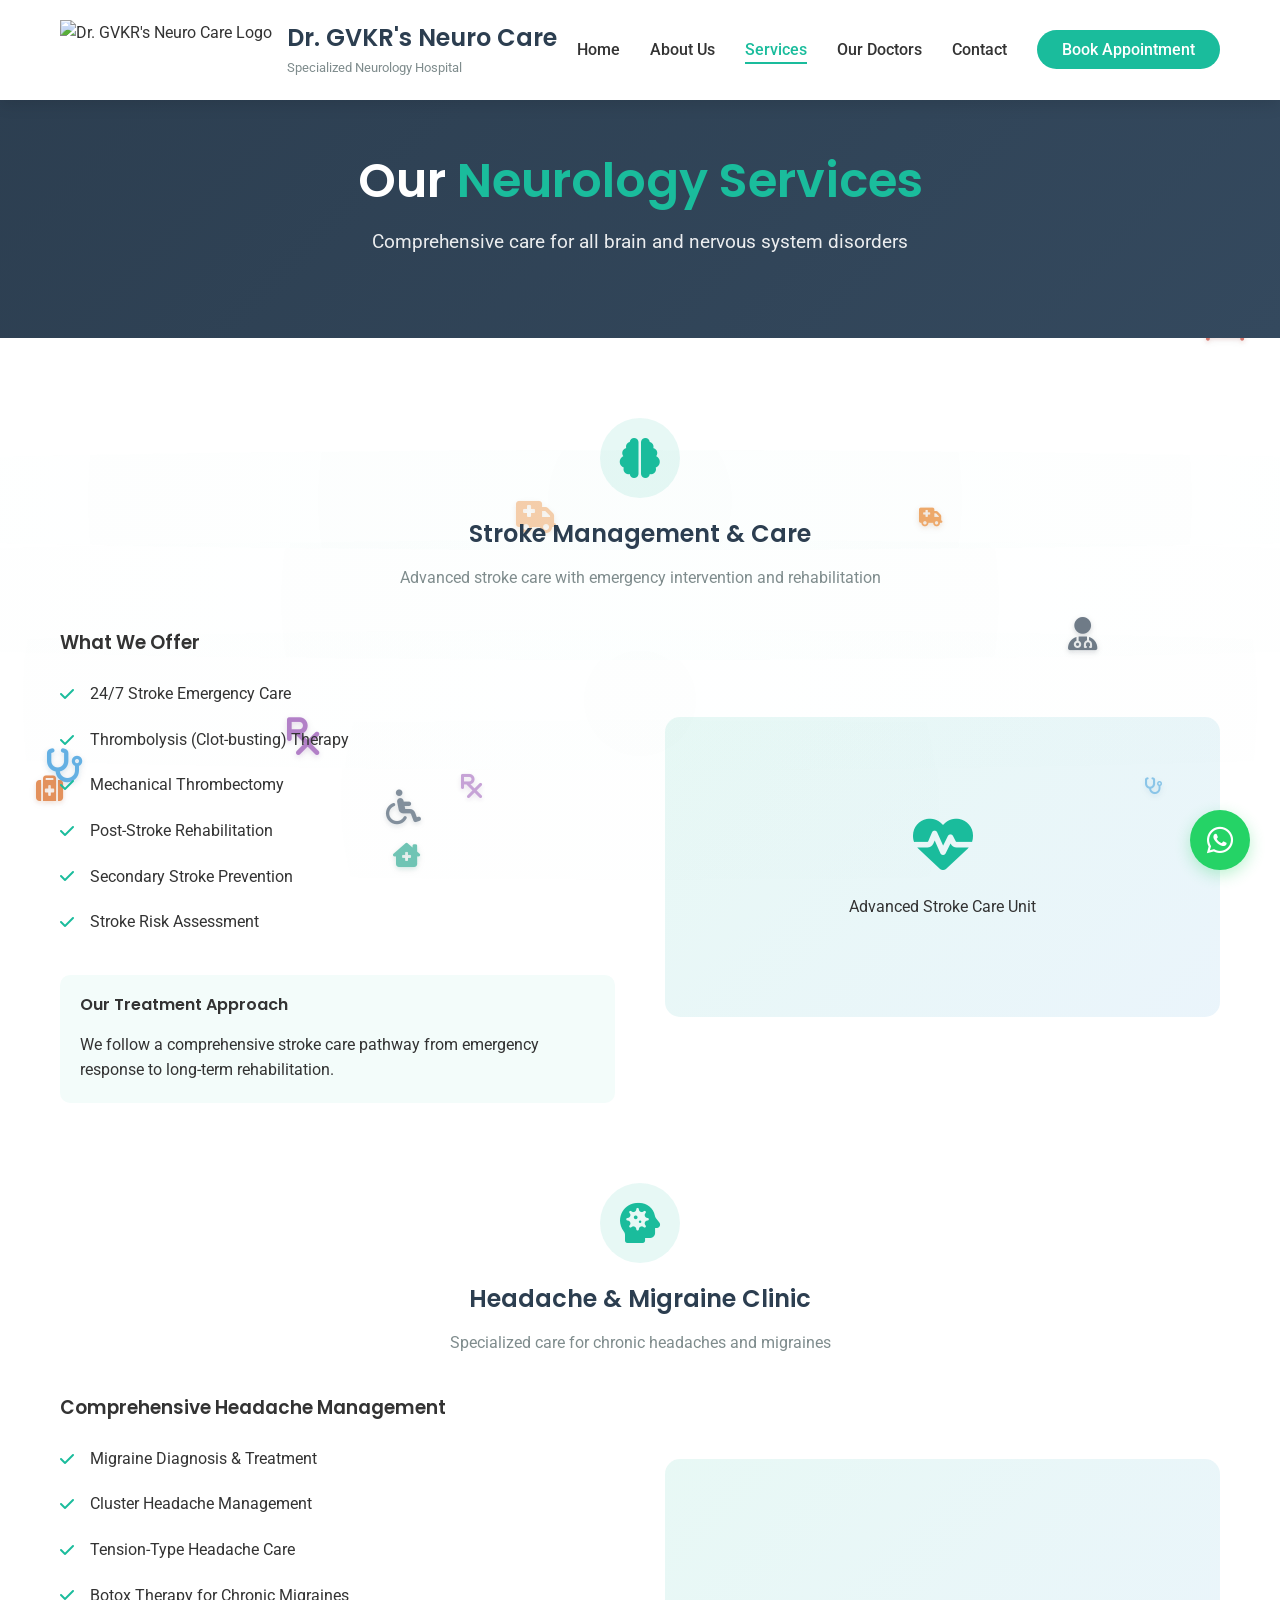
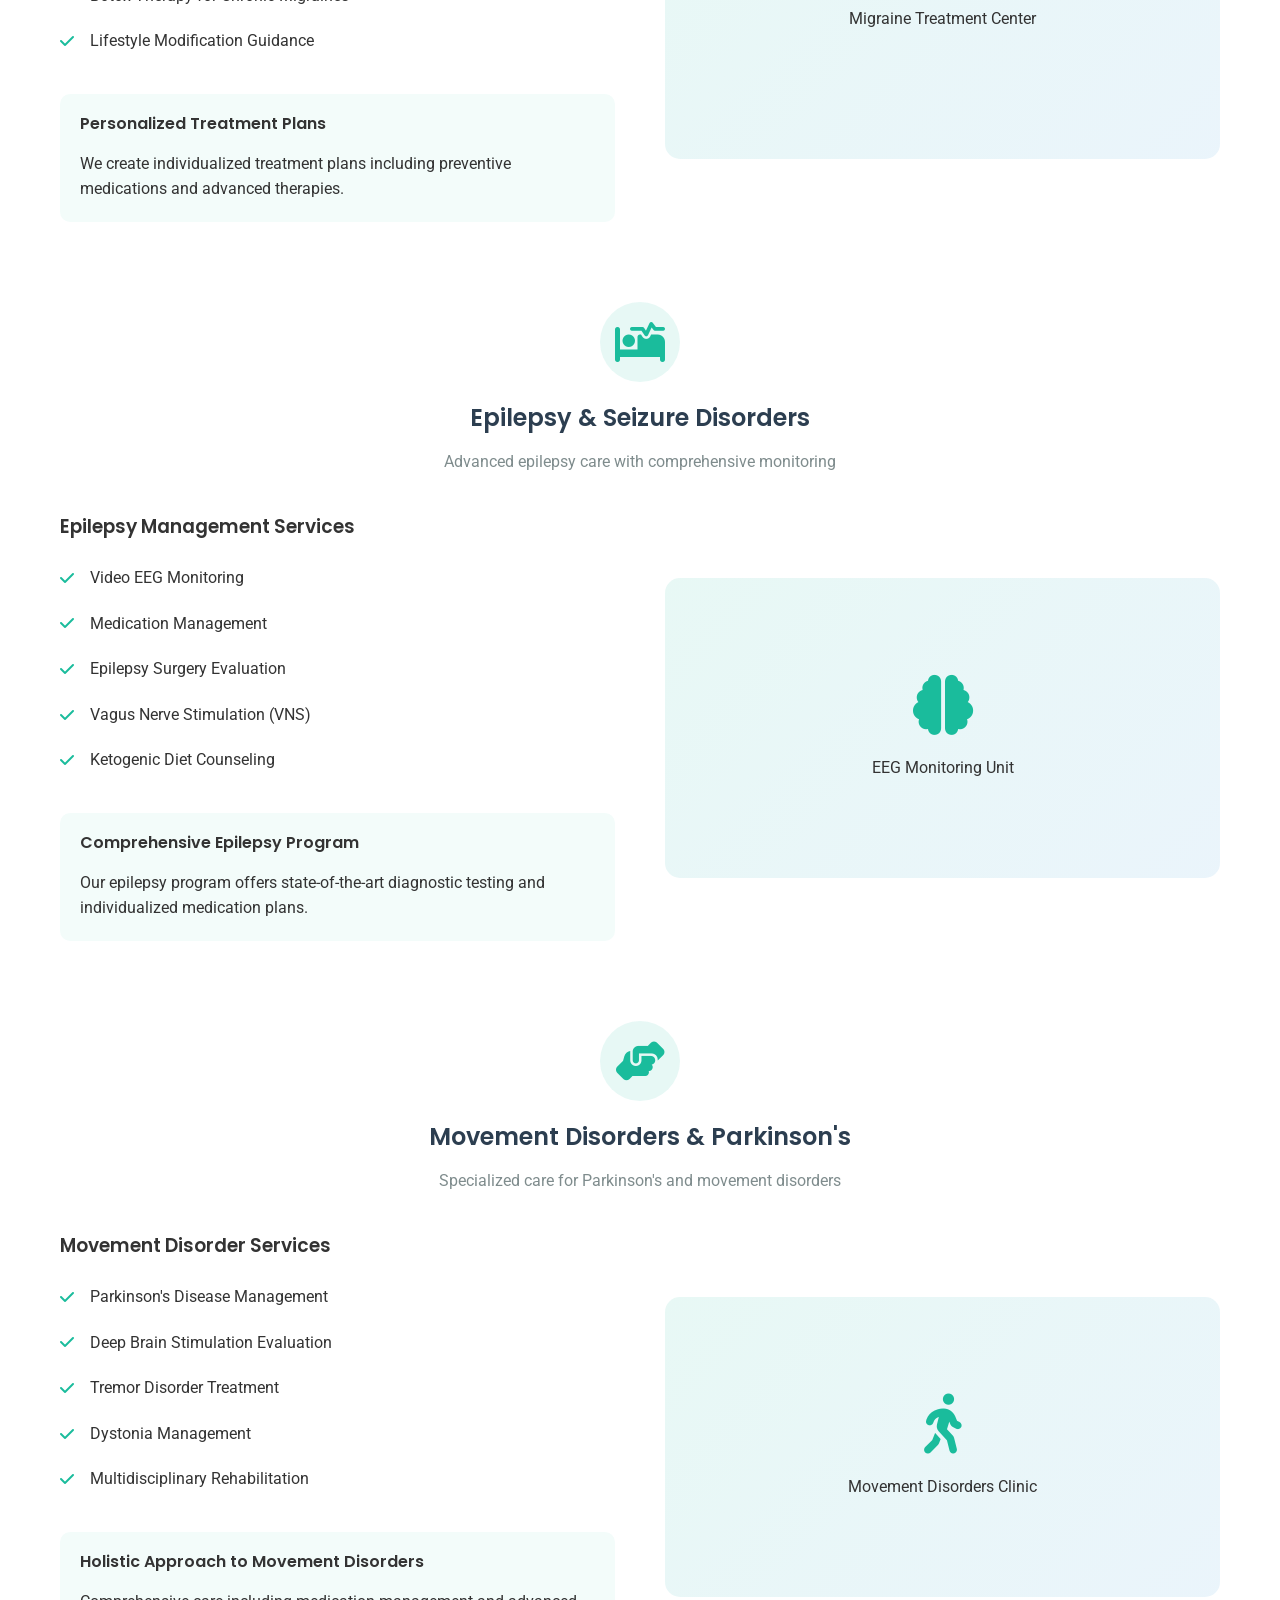
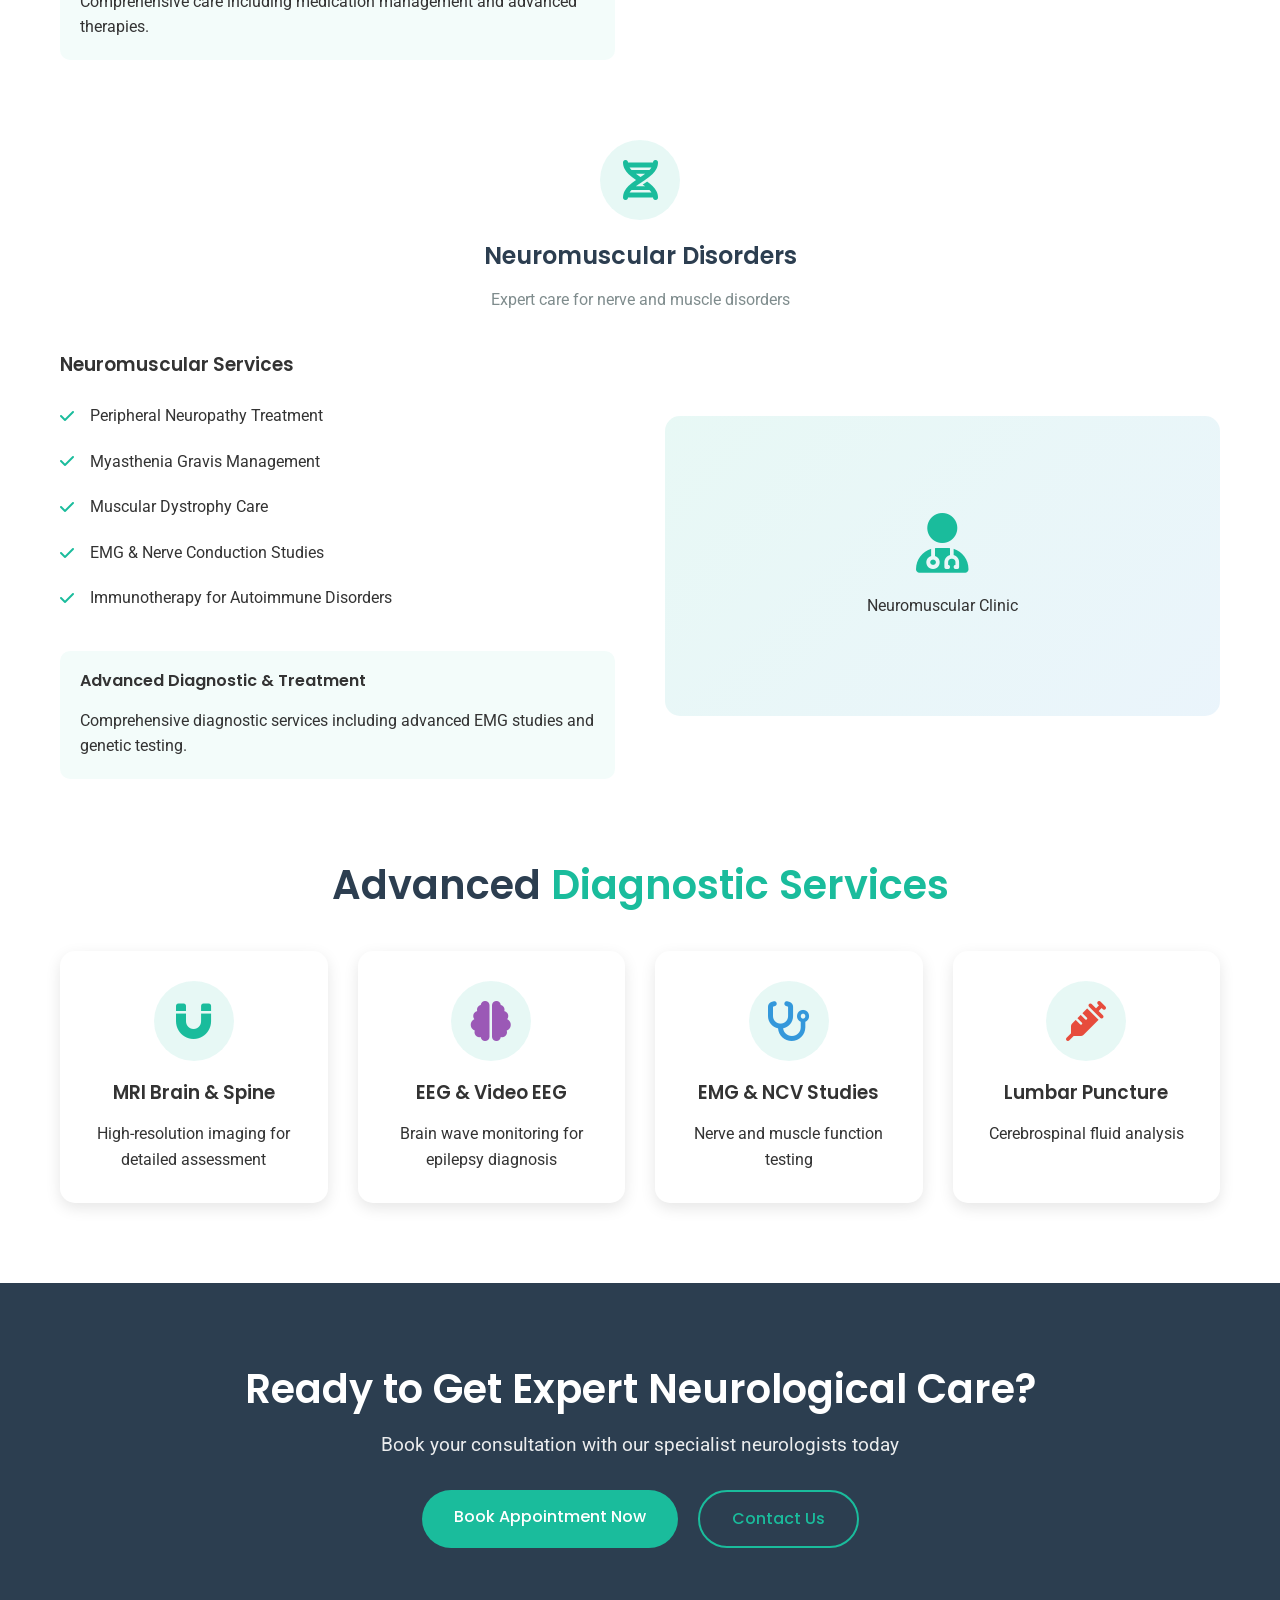
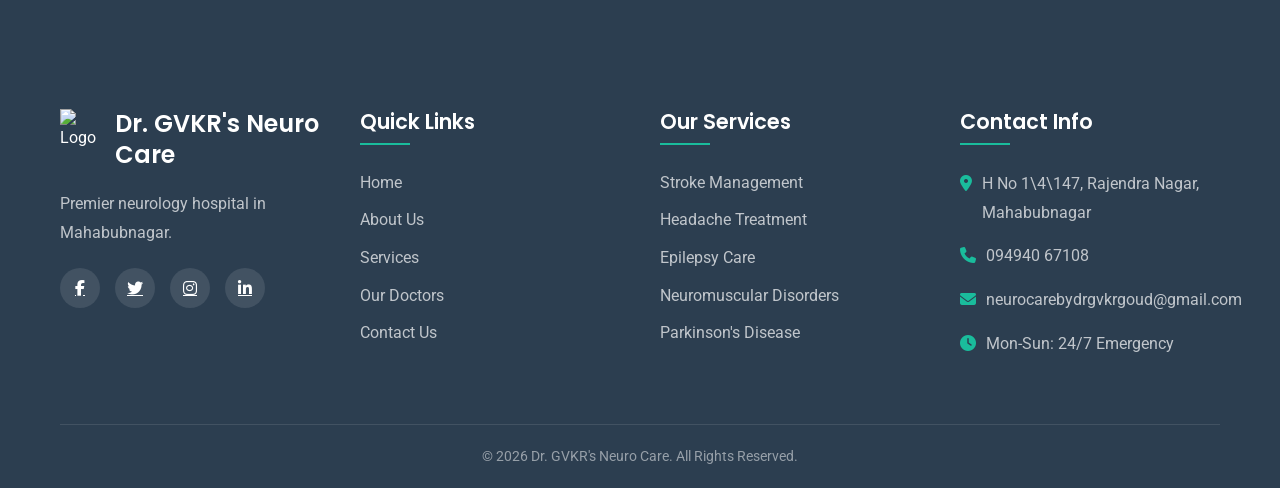
==== services.html @ fdb1345d "Add files via upload" ====
<!DOCTYPE html>
<html lang="en">
<head>
    <meta charset="UTF-8">
    <meta name="viewport" content="width=device-width, initial-scale=1.0">
    
    <title>Neurology Services | Dr. GVKR's Neuro Care - Stroke, Epilepsy, Migraine Treatment</title>
    <meta name="description" content="Comprehensive neurological services including stroke management, epilepsy treatment, headache care in Mahabubnagar.">
    <meta name="keywords" content="stroke treatment Mahabubnagar, epilepsy specialist, migraine clinic, Parkinson's treatment">
    <meta name="author" content="Dr. GVKR's Neuro Care">
    
    <meta property="og:type" content="website">
    <meta property="og:url" content="https://www.gvkrneurocare.com/services.html">
    <meta property="og:title" content="Neurology Services | Dr. GVKR's Neuro Care">
    <meta property="og:image" content="https://image2url.com/r2/default/images/1768673427917-c0f4e64e-9f88-4378-beea-47c9b34e2031.png">
    
    <link rel="stylesheet" href="css/style.css">
    <link rel="stylesheet" href="css/animations.css">
    <link rel="stylesheet" href="https://cdnjs.cloudflare.com/ajax/libs/font-awesome/6.4.0/css/all.min.css">
    <link href="https://fonts.googleapis.com/css2?family=Poppins:wght@300;400;500;600;700&family=Roboto:wght@300;400;500;700&display=swap" rel="stylesheet">
</head>
<body>
    <header class="header">
        <div class="container">
            <nav class="navbar">
                <div class="logo-container">
                    <img src="https://image2url.com/r2/default/images/1768673427917-c0f4e64e-9f88-4378-beea-47c9b34e2031.png" alt="Dr. GVKR's Neuro Care Logo" class="logo">
                    <div class="logo-text"><h1>Dr. GVKR's Neuro Care</h1><p>Specialized Neurology Hospital</p></div>
                </div>
                <div class="nav-menu" id="navMenu">
                    <ul class="nav-list">
                        <li><a href="index.html" class="nav-link">Home</a></li>
                        <li><a href="about.html" class="nav-link">About Us</a></li>
                        <li><a href="services.html" class="nav-link active">Services</a></li>
                        <li><a href="doctors.html" class="nav-link">Our Doctors</a></li>
                        <li><a href="contact.html" class="nav-link">Contact</a></li>
                        <li><a href="appointments.html" class="nav-link appointment-btn">Book Appointment</a></li>
                    </ul>
                </div>
                <div class="hamburger" id="hamburger"><span></span><span></span><span></span></div>
            </nav>
        </div>
    </header>

    <section class="page-hero">
        <div class="container">
            <div class="page-hero-content">
                <h1 class="page-title">Our <span class="highlight">Neurology Services</span></h1>
                <p class="page-subtitle">Comprehensive care for all brain and nervous system disorders</p>
            </div>
        </div>
    </section>

    <section class="services-detailed">
        <div class="container">
            <div class="service-category" id="stroke">
                <div class="service-header scroll-reveal"><div class="service-category-icon"><i class="fas fa-brain"></i></div><h2>Stroke Management & Care</h2><p class="category-description">Advanced stroke care with emergency intervention and rehabilitation</p></div>
                <div class="service-content"><div class="service-details scroll-reveal"><h3>What We Offer</h3><ul class="service-features"><li><i class="fas fa-check"></i> 24/7 Stroke Emergency Care</li><li><i class="fas fa-check"></i> Thrombolysis (Clot-busting) Therapy</li><li><i class="fas fa-check"></i> Mechanical Thrombectomy</li><li><i class="fas fa-check"></i> Post-Stroke Rehabilitation</li><li><i class="fas fa-check"></i> Secondary Stroke Prevention</li><li><i class="fas fa-check"></i> Stroke Risk Assessment</li></ul><div class="treatment-approach"><h4>Our Treatment Approach</h4><p>We follow a comprehensive stroke care pathway from emergency response to long-term rehabilitation.</p></div></div><div class="service-image scroll-reveal delay-1"><div class="image-placeholder"><i class="fas fa-heartbeat"></i><p>Advanced Stroke Care Unit</p></div></div></div>
            </div>
            
            <div class="service-category" id="headache">
                <div class="service-header scroll-reveal"><div class="service-category-icon"><i class="fas fa-head-side-virus"></i></div><h2>Headache & Migraine Clinic</h2><p class="category-description">Specialized care for chronic headaches and migraines</p></div>
                <div class="service-content reverse"><div class="service-image scroll-reveal"><div class="image-placeholder"><i class="fas fa-headache"></i><p>Migraine Treatment Center</p></div></div><div class="service-details scroll-reveal delay-1"><h3>Comprehensive Headache Management</h3><ul class="service-features"><li><i class="fas fa-check"></i> Migraine Diagnosis & Treatment</li><li><i class="fas fa-check"></i> Cluster Headache Management</li><li><i class="fas fa-check"></i> Tension-Type Headache Care</li><li><i class="fas fa-check"></i> Botox Therapy for Chronic Migraines</li><li><i class="fas fa-check"></i> Lifestyle Modification Guidance</li></ul><div class="treatment-approach"><h4>Personalized Treatment Plans</h4><p>We create individualized treatment plans including preventive medications and advanced therapies.</p></div></div></div>
            </div>
            
            <div class="service-category" id="epilepsy">
                <div class="service-header scroll-reveal"><div class="service-category-icon"><i class="fas fa-procedures"></i></div><h2>Epilepsy & Seizure Disorders</h2><p class="category-description">Advanced epilepsy care with comprehensive monitoring</p></div>
                <div class="service-content"><div class="service-details scroll-reveal"><h3>Epilepsy Management Services</h3><ul class="service-features"><li><i class="fas fa-check"></i> Video EEG Monitoring</li><li><i class="fas fa-check"></i> Medication Management</li><li><i class="fas fa-check"></i> Epilepsy Surgery Evaluation</li><li><i class="fas fa-check"></i> Vagus Nerve Stimulation (VNS)</li><li><i class="fas fa-check"></i> Ketogenic Diet Counseling</li></ul><div class="treatment-approach"><h4>Comprehensive Epilepsy Program</h4><p>Our epilepsy program offers state-of-the-art diagnostic testing and individualized medication plans.</p></div></div><div class="service-image scroll-reveal delay-1"><div class="image-placeholder"><i class="fas fa-brain"></i><p>EEG Monitoring Unit</p></div></div></div>
            </div>
            
            <div class="service-category" id="parkinson">
                <div class="service-header scroll-reveal"><div class="service-category-icon"><i class="fas fa-hands-helping"></i></div><h2>Movement Disorders & Parkinson's</h2><p class="category-description">Specialized care for Parkinson's and movement disorders</p></div>
                <div class="service-content reverse"><div class="service-image scroll-reveal"><div class="image-placeholder"><i class="fas fa-walking"></i><p>Movement Disorders Clinic</p></div></div><div class="service-details scroll-reveal delay-1"><h3>Movement Disorder Services</h3><ul class="service-features"><li><i class="fas fa-check"></i> Parkinson's Disease Management</li><li><i class="fas fa-check"></i> Deep Brain Stimulation Evaluation</li><li><i class="fas fa-check"></i> Tremor Disorder Treatment</li><li><i class="fas fa-check"></i> Dystonia Management</li><li><i class="fas fa-check"></i> Multidisciplinary Rehabilitation</li></ul><div class="treatment-approach"><h4>Holistic Approach to Movement Disorders</h4><p>Comprehensive care including medication management and advanced therapies.</p></div></div></div>
            </div>
            
            <div class="service-category" id="neuromuscular">
                <div class="service-header scroll-reveal"><div class="service-category-icon"><i class="fas fa-dna"></i></div><h2>Neuromuscular Disorders</h2><p class="category-description">Expert care for nerve and muscle disorders</p></div>
                <div class="service-content"><div class="service-details scroll-reveal"><h3>Neuromuscular Services</h3><ul class="service-features"><li><i class="fas fa-check"></i> Peripheral Neuropathy Treatment</li><li><i class="fas fa-check"></i> Myasthenia Gravis Management</li><li><i class="fas fa-check"></i> Muscular Dystrophy Care</li><li><i class="fas fa-check"></i> EMG & Nerve Conduction Studies</li><li><i class="fas fa-check"></i> Immunotherapy for Autoimmune Disorders</li></ul><div class="treatment-approach"><h4>Advanced Diagnostic & Treatment</h4><p>Comprehensive diagnostic services including advanced EMG studies and genetic testing.</p></div></div><div class="service-image scroll-reveal delay-1"><div class="image-placeholder"><i class="fas fa-user-md"></i><p>Neuromuscular Clinic</p></div></div></div>
            </div>
            
            <div class="diagnostic-services">
                <h2 class="section-title scroll-reveal">Advanced <span class="highlight">Diagnostic Services</span></h2>
                <div class="diagnostic-grid">
                    <div class="diagnostic-card scroll-reveal"><div class="diagnostic-icon"><i class="fas fa-magnet"></i></div><h3>MRI Brain & Spine</h3><p>High-resolution imaging for detailed assessment</p></div>
                    <div class="diagnostic-card scroll-reveal delay-1"><div class="diagnostic-icon"><i class="fas fa-brain"></i></div><h3>EEG & Video EEG</h3><p>Brain wave monitoring for epilepsy diagnosis</p></div>
                    <div class="diagnostic-card scroll-reveal delay-2"><div class="diagnostic-icon"><i class="fas fa-stethoscope"></i></div><h3>EMG & NCV Studies</h3><p>Nerve and muscle function testing</p></div>
                    <div class="diagnostic-card scroll-reveal delay-3"><div class="diagnostic-icon"><i class="fas fa-syringe"></i></div><h3>Lumbar Puncture</h3><p>Cerebrospinal fluid analysis</p></div>
                </div>
            </div>
        </div>
    </section>

    <section class="cta-section">
        <div class="container"><div class="cta-content"><h2>Ready to Get Expert Neurological Care?</h2><p>Book your consultation with our specialist neurologists today</p><div class="cta-buttons"><a href="appointments.html" class="btn-primary">Book Appointment Now</a><a href="contact.html" class="btn-outline">Contact Us</a></div></div></div>
    </section>

    <footer class="footer">
        <div class="container">
            <div class="footer-grid">
                <div class="footer-col"><div class="footer-logo"><img src="https://image2url.com/r2/default/images/1768673427917-c0f4e64e-9f88-4378-beea-47c9b34e2031.png" alt="Logo" class="logo"><h3>Dr. GVKR's Neuro Care</h3></div><p>Premier neurology hospital in Mahabubnagar.</p><div class="social-icons"><a href="#"><i class="fab fa-facebook-f"></i></a><a href="#"><i class="fab fa-twitter"></i></a><a href="#"><i class="fab fa-instagram"></i></a><a href="#"><i class="fab fa-linkedin-in"></i></a></div></div>
                <div class="footer-col"><h4>Quick Links</h4><ul><li><a href="index.html">Home</a></li><li><a href="about.html">About Us</a></li><li><a href="services.html">Services</a></li><li><a href="doctors.html">Our Doctors</a></li><li><a href="contact.html">Contact Us</a></li></ul></div>
                <div class="footer-col"><h4>Our Services</h4><ul><li><a href="services.html#stroke">Stroke Management</a></li><li><a href="services.html#headache">Headache Treatment</a></li><li><a href="services.html#epilepsy">Epilepsy Care</a></li><li><a href="services.html#neuromuscular">Neuromuscular Disorders</a></li><li><a href="services.html#parkinson">Parkinson's Disease</a></li></ul></div>
                <div class="footer-col"><h4>Contact Info</h4><div class="contact-info"><p><i class="fas fa-map-marker-alt"></i> H No 1\4\147, Rajendra Nagar, Mahabubnagar</p><p><i class="fas fa-phone"></i> 094940 67108</p><p><i class="fas fa-envelope"></i> neurocarebydrgvkrgoud@gmail.com</p><p><i class="fas fa-clock"></i> Mon-Sun: 24/7 Emergency</p></div></div>
            </div>
            <div class="footer-bottom"><p>&copy; <span id="currentYear">2026</span> Dr. GVKR's Neuro Care. All Rights Reserved.</p></div>
        </div>
    </footer>

    <div class="whatsapp-float"><i class="fab fa-whatsapp"></i></div>

    <script src="js/script.js"></script>
    <script src="js/animations.js"></script>
</body>
</html>
---- css/style.css ----
/* CSS Reset and Base Styles */
* {
    margin: 0;
    padding: 0;
    box-sizing: border-box;
}

:root {
    --primary-color: #2c3e50;
    --secondary-color: #3498db;
    --accent-color: #9b59b6;
    --highlight-color: #1abc9c;
    --light-color: #ecf0f1;
    --dark-color: #2c3e50;
    --text-color: #333;
    --text-light: #7f8c8d;
    --white: #ffffff;
    --shadow: 0 5px 15px rgba(0, 0, 0, 0.1);
    --transition: all 0.3s ease;
}

html {
    scroll-behavior: smooth;
}

body {
    font-family: 'Roboto', sans-serif;
    line-height: 1.6;
    color: var(--text-color);
    background-color: var(--white);
    overflow-x: hidden;
}

h1, h2, h3, h4, h5, h6 {
    font-family: 'Poppins', sans-serif;
    font-weight: 600;
    line-height: 1.3;
    margin-bottom: 1rem;
}

.container {
    width: 100%;
    max-width: 1200px;
    margin: 0 auto;
    padding: 0 20px;
}

section {
    padding: 80px 0;
}

.highlight {
    color: var(--highlight-color);
}

.text-center {
    text-align: center;
}

/* Button Styles */
.btn-primary, .btn-secondary, .btn-outline, .btn-emergency {
    display: inline-block;
    padding: 14px 32px;
    border-radius: 50px;
    text-decoration: none;
    font-weight: 500;
    font-size: 1rem;
    transition: var(--transition);
    cursor: pointer;
    border: none;
    font-family: 'Poppins', sans-serif;
}

.btn-primary {
    background-color: var(--highlight-color);
    color: var(--white);
}

.btn-primary:hover {
    background-color: #16a085;
    transform: translateY(-3px);
    box-shadow: var(--shadow);
}

.btn-secondary {
    background-color: var(--secondary-color);
    color: var(--white);
}

.btn-secondary:hover {
    background-color: #2980b9;
    transform: translateY(-3px);
    box-shadow: var(--shadow);
}

.btn-outline {
    background-color: transparent;
    color: var(--highlight-color);
    border: 2px solid var(--highlight-color);
}

.btn-outline:hover {
    background-color: var(--highlight-color);
    color: var(--white);
    transform: translateY(-3px);
    box-shadow: var(--shadow);
}

.btn-emergency {
    background-color: #e74c3c;
    color: var(--white);
    font-weight: 600;
}

.btn-emergency:hover {
    background-color: #c0392b;
    transform: translateY(-3px);
    box-shadow: 0 5px 15px rgba(231, 76, 60, 0.3);
}

/* Header & Navigation */
.header {
    background-color: var(--white);
    box-shadow: var(--shadow);
    position: fixed;
    width: 100%;
    top: 0;
    z-index: 1000;
}

.navbar {
    display: flex;
    justify-content: space-between;
    align-items: center;
    padding: 20px 0;
}

.logo-container {
    display: flex;
    align-items: center;
    gap: 15px;
}

.logo {
    height: 60px;
    width: auto;
}

.logo-text h1 {
    font-size: 1.5rem;
    margin-bottom: 5px;
    color: var(--primary-color);
}

.logo-text p {
    font-size: 0.8rem;
    color: var(--text-light);
}

.nav-menu {
    display: flex;
}

.nav-list {
    display: flex;
    list-style: none;
    gap: 30px;
    align-items: center;
}

.nav-link {
    text-decoration: none;
    color: var(--text-color);
    font-weight: 500;
    transition: var(--transition);
    padding: 5px 0;
    position: relative;
}

.nav-link:hover, .nav-link.active {
    color: var(--highlight-color);
}

.nav-link.active::after {
    content: '';
    position: absolute;
    bottom: 0;
    left: 0;
    width: 100%;
    height: 2px;
    background-color: var(--highlight-color);
}

.appointment-btn {
    background-color: var(--highlight-color);
    color: var(--white);
    padding: 10px 25px;
    border-radius: 50px;
}

.appointment-btn:hover {
    background-color: #16a085;
    color: var(--white);
}

.hamburger {
    display: none;
    flex-direction: column;
    cursor: pointer;
    gap: 5px;
}

.hamburger span {
    width: 25px;
    height: 3px;
    background-color: var(--primary-color);
    transition: var(--transition);
}

/* Hero Section */
.hero {
    padding-top: 150px;
    background: linear-gradient(135deg, #f5f7fa 0%, #e4e8f0 100%);
    position: relative;
    overflow: hidden;
}

.hero-content {
    display: grid;
    grid-template-columns: 1fr 1fr;
    gap: 50px;
    align-items: center;
}

.hero-title {
    font-size: 3rem;
    margin-bottom: 20px;
    color: var(--primary-color);
}

.hero-subtitle {
    font-size: 1.1rem;
    color: var(--text-light);
    margin-bottom: 30px;
    line-height: 1.8;
}

.hero-buttons {
    display: flex;
    gap: 20px;
    flex-wrap: wrap;
}

.hero-image {
    display: flex;
    justify-content: center;
    align-items: center;
}

.doctor-animation {
    position: relative;
    width: 300px;
    height: 300px;
}

.doctor-avatar {
    width: 200px;
    height: 200px;
    background: linear-gradient(135deg, var(--secondary-color), var(--accent-color));
    border-radius: 50%;
    display: flex;
    justify-content: center;
    align-items: center;
    font-size: 80px;
    color: var(--white);
    margin: 0 auto;
    box-shadow: var(--shadow);
}

.speech-bubble {
    position: absolute;
    top: 0;
    right: 0;
    background-color: var(--white);
    padding: 15px 20px;
    border-radius: 20px;
    box-shadow: var(--shadow);
    max-width: 250px;
}

.speech-bubble::after {
    content: '';
    position: absolute;
    bottom: -10px;
    left: 50px;
    border-width: 10px 10px 0;
    border-style: solid;
    border-color: var(--white) transparent transparent;
}

.speech-bubble p {
    margin: 0;
    font-weight: 500;
    color: var(--primary-color);
}

/* Stats Section */
.stats {
    background-color: var(--primary-color);
    color: var(--white);
}

.stats-grid {
    display: grid;
    grid-template-columns: repeat(4, 1fr);
    gap: 30px;
}

.stat-card {
    text-align: center;
    padding: 30px 20px;
}

.stat-card i {
    font-size: 3rem;
    margin-bottom: 20px;
    color: var(--highlight-color);
}

.stat-number {
    font-size: 3rem;
    font-weight: 700;
    margin-bottom: 10px;
}

/* Services Preview */
.section-title {
    font-size: 2.5rem;
    text-align: center;
    margin-bottom: 15px;
    color: var(--primary-color);
}

.section-subtitle {
    text-align: center;
    color: var(--text-light);
    margin-bottom: 50px;
    font-size: 1.1rem;
    max-width: 700px;
    margin-left: auto;
    margin-right: auto;
}

.services-grid {
    display: grid;
    grid-template-columns: repeat(auto-fit, minmax(250px, 1fr));
    gap: 30px;
    margin-bottom: 50px;
}

.service-card {
    background-color: var(--white);
    border-radius: 10px;
    padding: 30px;
    box-shadow: var(--shadow);
    transition: var(--transition);
    text-align: center;
}

.service-card:hover {
    transform: translateY(-10px);
    box-shadow: 0 15px 30px rgba(0, 0, 0, 0.15);
}

.service-icon {
    width: 80px;
    height: 80px;
    background-color: rgba(26, 188, 156, 0.1);
    border-radius: 50%;
    display: flex;
    justify-content: center;
    align-items: center;
    margin: 0 auto 20px;
}

.service-icon i {
    font-size: 2rem;
    color: var(--highlight-color);
}

.service-card h3 {
    margin-bottom: 15px;
    color: var(--primary-color);
}

.service-card p {
    color: var(--text-light);
    margin-bottom: 20px;
}

.service-link {
    color: var(--highlight-color);
    text-decoration: none;
    font-weight: 500;
    transition: var(--transition);
}

.service-link:hover {
    color: var(--primary-color);
}

/* Emergency Banner */
.emergency-banner {
    background: linear-gradient(135deg, #e74c3c, #c0392b);
    color: var(--white);
    padding: 40px 0;
}

.emergency-content {
    display: flex;
    justify-content: space-between;
    align-items: center;
    flex-wrap: wrap;
    gap: 20px;
}

.emergency-text h3 {
    font-size: 1.8rem;
    margin-bottom: 10px;
}

.emergency-text h3 i {
    margin-right: 10px;
}

.emergency-text p {
    font-size: 1.1rem;
    opacity: 0.9;
}

/* Footer */
.footer {
    background-color: var(--primary-color);
    color: var(--white);
    padding-top: 80px;
}

.footer-grid {
    display: grid;
    grid-template-columns: repeat(auto-fit, minmax(250px, 1fr));
    gap: 40px;
    margin-bottom: 50px;
}

.footer-col h4 {
    font-size: 1.3rem;
    margin-bottom: 25px;
    position: relative;
    padding-bottom: 10px;
}

.footer-col h4::after {
    content: '';
    position: absolute;
    bottom: 0;
    left: 0;
    width: 50px;
    height: 2px;
    background-color: var(--highlight-color);
}

.footer-logo {
    display: flex;
    align-items: center;
    gap: 15px;
    margin-bottom: 20px;
}

.footer-logo h3 {
    font-size: 1.5rem;
    margin-bottom: 0;
}

.footer-col p {
    color: rgba(255, 255, 255, 0.7);
    margin-bottom: 20px;
    line-height: 1.8;
}

.footer-col ul {
    list-style: none;
}

.footer-col ul li {
    margin-bottom: 12px;
}

.footer-col ul li a {
    color: rgba(255, 255, 255, 0.7);
    text-decoration: none;
    transition: var(--transition);
}

.footer-col ul li a:hover {
    color: var(--highlight-color);
    padding-left: 5px;
}

.contact-info p {
    display: flex;
    align-items: flex-start;
    margin-bottom: 15px;
}

.contact-info i {
    margin-right: 10px;
    color: var(--highlight-color);
    margin-top: 5px;
}

.social-icons {
    display: flex;
    gap: 15px;
    margin-top: 20px;
}

.social-icons a {
    display: inline-flex;
    align-items: center;
    justify-content: center;
    width: 40px;
    height: 40px;
    background-color: rgba(255, 255, 255, 0.1);
    border-radius: 50%;
    color: var(--white);
    transition: var(--transition);
}

.social-icons a:hover {
    background-color: var(--highlight-color);
    transform: translateY(-5px);
}

.footer-bottom {
    border-top: 1px solid rgba(255, 255, 255, 0.1);
    padding: 20px 0;
    text-align: center;
    color: rgba(255, 255, 255, 0.5);
    font-size: 0.9rem;
}

.footer-bottom i {
    color: #e74c3c;
    margin: 0 5px;
}

/* WhatsApp Floating Button */
.whatsapp-float {
    position: fixed;
    bottom: 30px;
    right: 30px;
    background-color: #25D366;
    color: var(--white);
    width: 60px;
    height: 60px;
    border-radius: 50%;
    text-align: center;
    font-size: 30px;
    box-shadow: 0 5px 15px rgba(37, 211, 102, 0.3);
    z-index: 100;
    display: flex;
    justify-content: center;
    align-items: center;
    text-decoration: none;
    transition: var(--transition);
    cursor: pointer;
}

.whatsapp-float:hover {
    background-color: #128C7E;
    transform: scale(1.1);
    color: var(--white);
}

/* WhatsApp Popup Modal */
.whatsapp-modal {
    position: fixed;
    bottom: 100px;
    right: 30px;
    width: 300px;
    background: white;
    border-radius: 15px;
    box-shadow: 0 10px 30px rgba(0,0,0,0.2);
    z-index: 1001;
    display: none;
    animation: fadeInUp 0.3s ease;
    overflow: hidden;
}

.whatsapp-modal.active {
    display: block;
}

.modal-header {
    background: #075e54;
    color: white;
    padding: 15px;
    display: flex;
    justify-content: space-between;
    align-items: center;
}

.modal-header h4 {
    margin: 0;
    display: flex;
    align-items: center;
    gap: 10px;
    font-size: 1.1rem;
}

.close-modal {
    background: none;
    border: none;
    color: white;
    font-size: 20px;
    cursor: pointer;
}

.modal-body {
    padding: 15px;
}

.modal-option {
    display: flex;
    align-items: center;
    gap: 15px;
    padding: 12px;
    text-decoration: none;
    color: #333;
    border-radius: 10px;
    transition: all 0.3s ease;
    margin-bottom: 10px;
    border: 1px solid #eee;
}

.modal-option:hover {
    background: #f0f0f0;
    transform: translateX(5px);
}

.modal-option i {
    font-size: 24px;
}

.modal-option .fa-phone-alt { color: #25D366; }
.modal-option .fa-whatsapp { color: #075e54; }

.modal-option div strong {
    display: block;
    font-size: 1rem;
}

.modal-option div small {
    font-size: 0.8rem;
    color: #666;
}

/* Core Strengths Section */
.core-strengths {
    background: linear-gradient(135deg, #f5f7fa 0%, #e4e8f0 100%);
    padding: 60px 0;
}

.strengths-grid {
    display: grid;
    grid-template-columns: repeat(auto-fit, minmax(250px, 1fr));
    gap: 30px;
    margin-top: 40px;
}

.strength-card {
    background: white;
    padding: 30px;
    border-radius: 15px;
    text-align: center;
    box-shadow: var(--shadow);
    transition: var(--transition);
}

.strength-card:hover {
    transform: translateY(-10px);
}

.strength-icon {
    width: 80px;
    height: 80px;
    background: rgba(26, 188, 156, 0.1);
    border-radius: 50%;
    display: flex;
    align-items: center;
    justify-content: center;
    margin: 0 auto 20px;
}

.strength-icon i {
    font-size: 40px;
    color: var(--highlight-color);
}

/* Centers Section */
.centers-grid {
    display: grid;
    grid-template-columns: repeat(auto-fit, minmax(350px, 1fr));
    gap: 30px;
    margin-top: 40px;
}

.center-card {
    background: white;
    border-radius: 15px;
    overflow: hidden;
    box-shadow: var(--shadow);
}

.center-map {
    height: 250px;
    overflow: hidden;
}

.center-map iframe {
    width: 100%;
    height: 100%;
    border: none;
}

.center-info {
    padding: 20px;
}

.center-info h3 {
    color: var(--primary-color);
    margin-bottom: 10px;
}

/* Specialties Grid - FIXED TEXT VISIBILITY */
.specialties-grid {
    display: grid;
    grid-template-columns: repeat(auto-fit, minmax(200px, 1fr));
    gap: 20px;
    margin-top: 30px;
}

.specialty-item {
    background: rgba(255, 255, 255, 0.95);
    padding: 15px;
    border-radius: 10px;
    display: flex;
    align-items: center;
    gap: 15px;
    box-shadow: var(--shadow);
    transition: var(--transition);
    color: var(--primary-color);
}

.specialty-item:hover {
    transform: translateX(10px);
    background: var(--highlight-color);
    color: white;
}

.specialty-item i {
    font-size: 24px;
    color: var(--highlight-color);
}

.specialty-item:hover i {
    color: white;
}

.specialty-item span {
    font-weight: 500;
    color: var(--primary-color);
}

.specialty-item:hover span {
    color: white;
}

/* Infrastructure Grid */
.infrastructure-grid {
    display: grid;
    grid-template-columns: repeat(auto-fit, minmax(300px, 1fr));
    gap: 30px;
    margin-top: 40px;
}

.infrastructure-card {
    background: white;
    padding: 25px;
    border-radius: 15px;
    box-shadow: var(--shadow);
}

.infrastructure-card h4 {
    color: var(--primary-color);
    margin-bottom: 15px;
    border-left: 4px solid var(--highlight-color);
    padding-left: 15px;
}

.infrastructure-card ul {
    list-style: none;
    padding: 0;
}

.infrastructure-card ul li {
    padding: 8px 0;
    display: flex;
    align-items: center;
    gap: 10px;
}

.infrastructure-card ul li i {
    color: var(--highlight-color);
    width: 20px;
}

/* Health Tips - FIXED TEXT VISIBILITY */
.health-tips {
    background: linear-gradient(135deg, #2c3e50, #34495e);
    color: rgb(255, 255, 255);
}

.health-tips .section-title {
    color: rgb(255, 255, 255);
}

.tips-grid {
    display: grid;
    grid-template-columns: repeat(auto-fit, minmax(300px, 1fr));
    gap: 30px;
}

.tip-card {
    background: rgba(255, 255, 255, 0.15);
    padding: 25px;
    border-radius: 15px;
    backdrop-filter: blur(10px);
    color: rgb(255, 255, 255);
}

.tip-card h4 {
    color: var(--highlight-color);
    margin-bottom: 15px;
}

.tip-card ul, .tip-card p {
    margin: 0;
    padding-left: 20px;
    color: rgb(0, 0, 0);
}

.tip-card li {
    margin-bottom: 8px;
    color: rgb(0, 0, 0);
}

/* Doctor Introduction */
.doctor-intro {
    background: var(--white);
}

.doctor-profile {
    display: grid;
    grid-template-columns: 300px 1fr;
    gap: 40px;
    align-items: start;
}

.doctor-image {
    text-align: center;
}

.doctor-avatar-large {
    width: 250px;
    height: 250px;
    background: linear-gradient(135deg, var(--secondary-color), var(--accent-color));
    border-radius: 50%;
    display: flex;
    align-items: center;
    justify-content: center;
    margin: 0 auto;
}

.doctor-avatar-large i {
    font-size: 100px;
    color: white;
}

.doctor-qualifications {
    margin: 15px 0;
    padding: 0;
    list-style: none;
}

.doctor-qualifications li {
    padding: 5px 0;
    color: var(--text-light);
}

.doctor-areas {
    display: flex;
    flex-wrap: wrap;
    gap: 10px;
    margin: 20px 0;
}

.area-tag {
    background: rgba(26, 188, 156, 0.1);
    padding: 5px 15px;
    border-radius: 20px;
    font-size: 14px;
    color: var(--highlight-color);
}

/* Page Hero Styles */
.page-hero {
    padding: 150px 0 80px;
    background: linear-gradient(135deg, var(--primary-color), #34495e);
    color: var(--white);
    text-align: center;
}

.page-title {
    font-size: 3rem;
    margin-bottom: 15px;
    color: var(--white);
}

.page-subtitle {
    font-size: 1.2rem;
    opacity: 0.9;
    max-width: 700px;
    margin: 0 auto;
}

/* About Page Styles - FIXED with Images */
.about-grid {
    display: grid;
    grid-template-columns: 1fr 1fr;
    gap: 50px;
    align-items: center;
    margin-bottom: 80px;
}

.about-image {
    position: relative;
}

.image-container {
    position: relative;
    border-radius: 15px;
    overflow: hidden;
    box-shadow: var(--shadow);
}

.about-img {
    width: 100%;
    height: auto;
    display: block;
}

.neuro-pattern {
    width: 100%;
    height: 400px;
    background: linear-gradient(135deg, rgba(26, 188, 156, 0.2), rgba(52, 152, 219, 0.2));
    border-radius: 10px;
    position: relative;
    overflow: hidden;
    display: flex;
    align-items: center;
    justify-content: center;
}

.neuro-pattern i {
    font-size: 120px;
    color: rgba(26, 188, 156, 0.3);
}

.stats-overlay {
    position: absolute;
    bottom: 0;
    left: 0;
    right: 0;
    background: rgba(255, 255, 255, 0.95);
    padding: 30px;
    display: flex;
    justify-content: space-around;
    border-radius: 0 0 10px 10px;
}

.stat-item {
    text-align: center;
}

.stat-item h4 {
    font-size: 2rem;
    color: var(--highlight-color);
    margin-bottom: 5px;
}

.values-grid {
    display: grid;
    grid-template-columns: repeat(auto-fit, minmax(250px, 1fr));
    gap: 30px;
    margin-top: 50px;
}

.value-card {
    background-color: var(--white);
    border-radius: 10px;
    padding: 30px;
    box-shadow: var(--shadow);
    text-align: center;
    transition: var(--transition);
}

.value-card:hover {
    transform: translateY(-10px);
}

.value-icon {
    width: 70px;
    height: 70px;
    background-color: rgba(26, 188, 156, 0.1);
    border-radius: 50%;
    display: flex;
    justify-content: center;
    align-items: center;
    margin: 0 auto 20px;
}

.value-icon i {
    font-size: 1.8rem;
    color: var(--highlight-color);
}

/* Appointment Page Styles */
.appointment-container {
    display: grid;
    grid-template-columns: 1fr 1fr;
    gap: 50px;
    margin-bottom: 60px;
}

.benefits-list {
    margin: 30px 0;
}

.benefit-item {
    display: flex;
    gap: 15px;
    margin-bottom: 20px;
    align-items: flex-start;
}

.benefit-item i {
    color: var(--highlight-color);
    font-size: 1.2rem;
    margin-top: 3px;
}

.emergency-box {
    background-color: #ffeaea;
    border-left: 4px solid #e74c3c;
    padding: 20px;
    border-radius: 5px;
    margin-top: 30px;
}

.emergency-box h3 {
    color: #e74c3c;
    margin-bottom: 10px;
}

.appointment-form {
    background-color: var(--white);
    padding: 40px;
    border-radius: 10px;
    box-shadow: var(--shadow);
}

.form-group {
    margin-bottom: 20px;
}

.form-group label {
    display: block;
    margin-bottom: 8px;
    font-weight: 500;
    color: var(--primary-color);
}

.form-group input,
.form-group select,
.form-group textarea {
    width: 100%;
    padding: 12px 15px;
    border: 1px solid #ddd;
    border-radius: 5px;
    font-family: 'Roboto', sans-serif;
    font-size: 1rem;
    transition: var(--transition);
}

.form-group input:focus,
.form-group select:focus,
.form-group textarea:focus {
    outline: none;
    border-color: var(--highlight-color);
    box-shadow: 0 0 0 3px rgba(26, 188, 156, 0.1);
}

.form-row {
    display: grid;
    grid-template-columns: 1fr 1fr;
    gap: 20px;
}

.checkbox-group {
    display: flex;
    align-items: center;
    gap: 10px;
}

.checkbox-group input {
    width: auto;
}

.btn-block {
    width: 100%;
    text-align: center;
}

.form-note {
    font-size: 0.9rem;
    color: var(--text-light);
    margin-top: 20px;
    text-align: center;
}

.form-note a {
    color: var(--highlight-color);
}

.whatsapp-booking {
    background-color: #25D366;
    color: var(--white);
    padding: 40px;
    border-radius: 10px;
    margin-bottom: 60px;
}

.whatsapp-content {
    display: flex;
    align-items: center;
    justify-content: space-between;
    flex-wrap: wrap;
    gap: 20px;
}

.whatsapp-icon {
    font-size: 4rem;
}

.whatsapp-text {
    flex: 1;
    min-width: 300px;
}

.whatsapp-text h3 {
    font-size: 1.8rem;
    margin-bottom: 10px;
}

.btn-whatsapp {
    background-color: var(--white);
    color: #25D366;
    padding: 12px 25px;
    border-radius: 50px;
    text-decoration: none;
    font-weight: 600;
    display: inline-flex;
    align-items: center;
    gap: 10px;
    transition: var(--transition);
}

.btn-whatsapp:hover {
    background-color: #f5f5f5;
    transform: translateY(-3px);
    color: #128C7E;
}

.whatsapp-note {
    font-size: 0.9rem;
    margin-top: 10px;
    opacity: 0.9;
}

.appointment-tips {
    margin-top: 80px;
}

.tips-grid {
    display: grid;
    grid-template-columns: repeat(auto-fit, minmax(250px, 1fr));
    gap: 30px;
    margin-top: 40px;
}

.tip-card {
    background-color: var(--white);
    padding: 30px;
    border-radius: 10px;
    box-shadow: var(--shadow);
    text-align: center;
    transition: var(--transition);
}

.tip-card:hover {
    transform: translateY(-5px);
}

.tip-card i {
    font-size: 2.5rem;
    color: var(--highlight-color);
    margin-bottom: 20px;
}

/* Contact Page Styles - FIXED Form */
.contact-container {
    display: grid;
    grid-template-columns: 1fr 1fr;
    gap: 50px;
    margin-bottom: 60px;
}

.contact-methods {
    margin: 30px 0;
}

.contact-method {
    display: flex;
    gap: 20px;
    margin-bottom: 30px;
    padding: 20px;
    background: var(--white);
    border-radius: 10px;
    box-shadow: var(--shadow);
    transition: var(--transition);
}

.contact-method:hover {
    transform: translateX(10px);
}

.method-icon {
    width: 60px;
    height: 60px;
    background: rgba(26, 188, 156, 0.1);
    border-radius: 50%;
    display: flex;
    align-items: center;
    justify-content: center;
}

.method-icon i {
    font-size: 24px;
    color: var(--highlight-color);
}

.method-details h4 {
    margin-bottom: 10px;
    color: var(--primary-color);
}

.method-details p {
    color: var(--text-light);
    margin-bottom: 5px;
}

.method-link {
    color: var(--highlight-color);
    text-decoration: none;
    font-weight: 500;
    display: inline-block;
    margin-top: 10px;
}

.operating-hours {
    background: var(--white);
    padding: 25px;
    border-radius: 10px;
    box-shadow: var(--shadow);
    margin-top: 30px;
}

.operating-hours h3 {
    margin-bottom: 20px;
    color: var(--primary-color);
}

.hours-grid {
    display: grid;
    gap: 15px;
}

.hours-item {
    display: flex;
    justify-content: space-between;
    padding: 10px 0;
    border-bottom: 1px solid #eee;
}

.hours-item .day {
    font-weight: 500;
    color: var(--primary-color);
}

.hours-item .time {
    color: var(--text-light);
}

.contact-form-container {
    background: var(--white);
    padding: 40px;
    border-radius: 10px;
    box-shadow: var(--shadow);
}

/* Success Message */
.success-message, .error-message {
    padding: 15px;
    border-radius: 5px;
    margin-bottom: 20px;
    text-align: center;
}

.success-message {
    background-color: #d4edda;
    color: #155724;
    border: 1px solid #c3e6cb;
}

.error-message {
    background-color: #f8d7da;
    color: #721c24;
    border: 1px solid #f5c6cb;
}

.map-section {
    margin-top: 60px;
}

.map-container {
    margin-top: 40px;
    border-radius: 15px;
    overflow: hidden;
    box-shadow: var(--shadow);
}

.emergency-contact-banner {
    background: linear-gradient(135deg, #e74c3c, #c0392b);
    padding: 40px;
    border-radius: 15px;
    margin: 60px 0;
    color: white;
}

.emergency-contact-banner .emergency-content {
    display: flex;
    align-items: center;
    justify-content: space-between;
    flex-wrap: wrap;
    gap: 20px;
}

.emergency-icon i {
    font-size: 60px;
}

.faq-section {
    margin-top: 60px;
}

.faq-grid {
    display: grid;
    grid-template-columns: repeat(auto-fit, minmax(350px, 1fr));
    gap: 20px;
    margin-top: 40px;
}

.faq-item {
    background: var(--white);
    border-radius: 10px;
    overflow: hidden;
    box-shadow: var(--shadow);
}

.faq-question {
    display: flex;
    justify-content: space-between;
    align-items: center;
    padding: 20px;
    cursor: pointer;
    background: var(--white);
    transition: var(--transition);
}

.faq-question:hover {
    background: #f5f5f5;
}

.faq-question h4 {
    margin: 0;
    font-size: 1rem;
}

.faq-question i:last-child {
    transition: var(--transition);
}

.faq-item.active .faq-question i:last-child {
    transform: rotate(180deg);
}

.faq-answer {
    padding: 0 20px;
    max-height: 0;
    overflow: hidden;
    transition: all 0.3s ease;
}

.faq-item.active .faq-answer {
    padding: 0 20px 20px;
    max-height: 300px;
}

/* Doctors Page Styles */
.lead-doctor {
    margin-bottom: 80px;
}

.doctor-profile-large {
    display: grid;
    grid-template-columns: 300px 1fr;
    gap: 40px;
    background: var(--white);
    border-radius: 20px;
    overflow: hidden;
    box-shadow: var(--shadow);
}

.doctor-image-large {
    background: linear-gradient(135deg, var(--secondary-color), var(--accent-color));
    padding: 40px;
    text-align: center;
    position: relative;
}

.doctor-avatar-large {
    width: 200px;
    height: 200px;
    background: rgba(255,255,255,0.2);
    border-radius: 50%;
    display: flex;
    align-items: center;
    justify-content: center;
    margin: 0 auto;
}

.doctor-avatar-large i {
    font-size: 80px;
    color: white;
}

.doctor-badge {
    position: absolute;
    bottom: 20px;
    left: 50%;
    transform: translateX(-50%);
    background: var(--highlight-color);
    padding: 5px 15px;
    border-radius: 20px;
    font-size: 12px;
    white-space: nowrap;
}

.doctor-details-large {
    padding: 40px;
}

.doctor-details-large h2 {
    color: var(--primary-color);
    margin-bottom: 10px;
}

.doctor-qualification {
    color: var(--highlight-color);
    font-weight: 500;
    margin-bottom: 5px;
}

.doctor-experience {
    color: var(--text-light);
    margin-bottom: 20px;
}

.specialization-tags {
    display: flex;
    flex-wrap: wrap;
    gap: 10px;
    margin: 20px 0;
}

.tag {
    background: rgba(26, 188, 156, 0.1);
    padding: 5px 15px;
    border-radius: 20px;
    font-size: 12px;
    color: var(--highlight-color);
}

.doctor-achievements ul {
    list-style: none;
    padding: 0;
}

.doctor-achievements ul li {
    padding: 8px 0;
    display: flex;
    align-items: center;
    gap: 10px;
}

.doctor-achievements ul li i {
    color: var(--highlight-color);
    width: 20px;
}

.doctors-grid {
    display: grid;
    grid-template-columns: repeat(auto-fit, minmax(280px, 1fr));
    gap: 30px;
    margin: 50px 0;
}

.doctor-card {
    background: var(--white);
    border-radius: 15px;
    overflow: hidden;
    box-shadow: var(--shadow);
    transition: var(--transition);
    text-align: center;
}

.doctor-card:hover {
    transform: translateY(-10px);
}

.doctor-card-image {
    background: linear-gradient(135deg, var(--secondary-color), var(--accent-color));
    padding: 30px;
}

.doctor-avatar-card {
    width: 120px;
    height: 120px;
    background: rgba(255,255,255,0.2);
    border-radius: 50%;
    display: flex;
    align-items: center;
    justify-content: center;
    margin: 0 auto;
}

.doctor-avatar-card i {
    font-size: 50px;
    color: white;
}

.doctor-card-content {
    padding: 20px;
}

.doctor-card-content h3 {
    margin-bottom: 5px;
}

.doctor-title {
    color: var(--highlight-color);
    font-weight: 500;
    margin-bottom: 5px;
}

.doctor-qual {
    color: var(--text-light);
    font-size: 14px;
    margin-bottom: 15px;
}

.doctor-specialty {
    display: flex;
    align-items: center;
    justify-content: center;
    gap: 10px;
    margin: 15px 0;
    font-size: 14px;
}

.doctor-specialty i {
    color: var(--highlight-color);
}

.doctor-exp, .doctor-availability {
    font-size: 14px;
    color: var(--text-light);
    margin: 10px 0;
}

.btn-small {
    padding: 8px 20px;
    font-size: 14px;
    margin-top: 10px;
    display: inline-block;
}

.support-staff {
    margin-top: 60px;
}

.staff-grid {
    display: grid;
    grid-template-columns: repeat(auto-fit, minmax(200px, 1fr));
    gap: 30px;
    margin-top: 40px;
}

.staff-card {
    text-align: center;
    padding: 30px;
    background: var(--white);
    border-radius: 10px;
    box-shadow: var(--shadow);
    transition: var(--transition);
}

.staff-card:hover {
    transform: translateY(-5px);
}

.staff-card i {
    font-size: 40px;
    color: var(--highlight-color);
    margin-bottom: 15px;
}

/* Testimonials - ADDED IMAGE STYLES */
.testimonials {
    background: linear-gradient(135deg, #f5f7fa 0%, #e4e8f0 100%);
    padding: 80px 0;
}

.testimonial-slider {
    display: grid;
    grid-template-columns: repeat(auto-fit, minmax(300px, 1fr));
    gap: 30px;
    margin-top: 50px;
}

.testimonial-card {
    background: var(--white);
    border-radius: 15px;
    padding: 30px;
    box-shadow: var(--shadow);
    transition: var(--transition);
}

.testimonial-card:hover {
    transform: translateY(-10px);
}

.testimonial-content {
    position: relative;
    padding: 20px;
    text-align: center;
}

.testimonial-content .fa-quote-left {
    position: absolute;
    top: 0;
    left: 0;
    color: rgba(26, 188, 156, 0.2);
    font-size: 30px;
}

.testimonial-content .fa-quote-right {
    position: absolute;
    bottom: 0;
    right: 0;
    color: rgba(26, 188, 156, 0.2);
    font-size: 30px;
}

.testimonial-content p {
    font-style: italic;
    color: var(--text-light);
}

.testimonial-author {
    text-align: center;
    margin-top: 20px;
    padding-top: 20px;
    border-top: 1px solid #eee;
    display: flex;
    align-items: center;
    justify-content: center;
    gap: 15px;
}

.testimonial-avatar {
    width: 60px;
    height: 60px;
    background: linear-gradient(135deg, var(--secondary-color), var(--accent-color));
    border-radius: 50%;
    display: flex;
    align-items: center;
    justify-content: center;
    color: white;
    font-size: 24px;
}

.testimonial-info h4 {
    margin-bottom: 5px;
}

.rating {
    color: #f39c12;
    margin-top: 10px;
}

/* Services Page Styles */
.service-category {
    margin-bottom: 80px;
}

.service-header {
    text-align: center;
    margin-bottom: 40px;
}

.service-category-icon {
    width: 80px;
    height: 80px;
    background: rgba(26, 188, 156, 0.1);
    border-radius: 50%;
    display: flex;
    align-items: center;
    justify-content: center;
    margin: 0 auto 20px;
}

.service-category-icon i {
    font-size: 40px;
    color: var(--highlight-color);
}

.service-header h2 {
    color: var(--primary-color);
}

.category-description {
    color: var(--text-light);
    max-width: 700px;
    margin: 0 auto;
}

.service-content {
    display: grid;
    grid-template-columns: 1fr 1fr;
    gap: 50px;
    align-items: center;
}

.service-content.reverse {
    direction: rtl;
}

.service-content.reverse .service-details {
    direction: ltr;
}

.service-features {
    list-style: none;
    padding: 0;
}

.service-features li {
    padding: 10px 0;
    display: flex;
    align-items: center;
    gap: 10px;
}

.service-features li i {
    color: var(--highlight-color);
    width: 20px;
}

.treatment-approach {
    margin-top: 30px;
    padding: 20px;
    background: rgba(26, 188, 156, 0.05);
    border-radius: 10px;
}

.image-placeholder {
    background: linear-gradient(135deg, rgba(26, 188, 156, 0.1), rgba(52, 152, 219, 0.1));
    height: 300px;
    border-radius: 15px;
    display: flex;
    flex-direction: column;
    align-items: center;
    justify-content: center;
    gap: 20px;
}

.image-placeholder i {
    font-size: 60px;
    color: var(--highlight-color);
}

.diagnostic-services {
    margin-top: 80px;
}

.diagnostic-grid {
    display: grid;
    grid-template-columns: repeat(auto-fit, minmax(250px, 1fr));
    gap: 30px;
    margin-top: 40px;
}

.diagnostic-card {
    text-align: center;
    padding: 30px;
    background: var(--white);
    border-radius: 15px;
    box-shadow: var(--shadow);
    transition: var(--transition);
}

.diagnostic-card:hover {
    transform: translateY(-5px);
}

.diagnostic-icon {
    width: 80px;
    height: 80px;
    background: rgba(26, 188, 156, 0.1);
    border-radius: 50%;
    display: flex;
    align-items: center;
    justify-content: center;
    margin: 0 auto 20px;
}

.diagnostic-icon i {
    font-size: 40px;
    color: var(--highlight-color);
}

/* CTA Section */
.cta-section {
    background-color: var(--primary-color);
    color: var(--white);
    text-align: center;
    padding: 80px 0;
}

.cta-content h2 {
    font-size: 2.5rem;
    margin-bottom: 15px;
    color: var(--white);
}

.cta-content p {
    font-size: 1.2rem;
    opacity: 0.9;
    margin-bottom: 30px;
    max-width: 700px;
    margin-left: auto;
    margin-right: auto;
}

.cta-buttons {
    display: flex;
    gap: 20px;
    justify-content: center;
    flex-wrap: wrap;
}

/* Animations */
@keyframes fadeInUp {
    from {
        opacity: 0;
        transform: translateY(20px);
    }
    to {
        opacity: 1;
        transform: translateY(0);
    }
}

@keyframes float {
    0%, 100% { transform: translateY(0); }
    50% { transform: translateY(-10px); }
}

@keyframes fadeIn {
    from { opacity: 0; transform: translateY(20px); }
    to { opacity: 1; transform: translateY(0); }
}

@keyframes pulse {
    0%, 100% { transform: scale(1); }
    50% { transform: scale(1.05); }
}

@keyframes slideInLeft {
    from { opacity: 0; transform: translateX(-50px); }
    to { opacity: 1; transform: translateX(0); }
}

@keyframes slideInRight {
    from { opacity: 0; transform: translateX(50px); }
    to { opacity: 1; transform: translateX(0); }
}

@keyframes doctorTalk {
    0%, 100% { transform: scale(1) rotate(0deg); }
    25% { transform: scale(1.05) rotate(2deg); }
    75% { transform: scale(1.05) rotate(-2deg); }
}

@keyframes heartbeat {
    0%, 100% { transform: scale(1); }
    50% { transform: scale(1.1); }
}

/* Animation Classes */
.fade-in { animation: fadeIn 1s ease-out; }
.slide-in-left { animation: slideInLeft 1s ease-out; }
.slide-in-right { animation: slideInRight 1s ease-out; }
.pulse { animation: pulse 2s infinite; }
.doctor-talk { animation: doctorTalk 3s infinite; }
.heartbeat { animation: heartbeat 1.5s ease infinite; }

.delay-1 { animation-delay: 0.2s; }
.delay-2 { animation-delay: 0.4s; }
.delay-3 { animation-delay: 0.6s; }
.delay-4 { animation-delay: 0.8s; }

.scroll-reveal {
    opacity: 0;
    transform: translateY(30px);
    transition: all 0.8s ease;
}

.scroll-reveal.revealed {
    opacity: 1;
    transform: translateY(0);
}

.doctor-avatar {
    animation: doctorTalk 5s infinite;
}

.speech-bubble {
    animation: float 4s ease-in-out infinite;
}

/* Responsive Design */
@media (max-width: 992px) {
    .hero-content {
        grid-template-columns: 1fr;
        text-align: center;
    }
    
    .hero-title {
        font-size: 2.5rem;
    }
    
    .hero-buttons {
        justify-content: center;
    }
    
    .stats-grid {
        grid-template-columns: repeat(2, 1fr);
    }
    
    .about-grid,
    .appointment-container,
    .contact-container,
    .service-content,
    .doctor-profile,
    .doctor-profile-large {
        grid-template-columns: 1fr;
    }
    
    .service-content.reverse {
        direction: ltr;
    }
    
    .form-row {
        grid-template-columns: 1fr;
    }
    
    .whatsapp-content {
        flex-direction: column;
        text-align: center;
    }
}

@media (max-width: 768px) {
    .nav-menu {
        position: fixed;
        top: 100px;
        left: -100%;
        width: 100%;
        background-color: var(--white);
        flex-direction: column;
        text-align: center;
        transition: var(--transition);
        box-shadow: var(--shadow);
        padding: 20px 0;
        z-index: 999;
    }
    
    .nav-menu.active {
        left: 0;
    }
    
    .nav-list {
        flex-direction: column;
        gap: 20px;
    }
    
    .hamburger {
        display: flex;
    }
    
    .hamburger.active span:nth-child(1) {
        transform: rotate(45deg) translate(8px, 8px);
    }
    
    .hamburger.active span:nth-child(2) {
        opacity: 0;
    }
    
    .hamburger.active span:nth-child(3) {
        transform: rotate(-45deg) translate(7px, -6px);
    }
    
    .emergency-content {
        flex-direction: column;
        text-align: center;
    }
    
    .hero {
        padding-top: 130px;
    }
    
    .section-title {
        font-size: 2rem;
    }
    
    .page-title {
        font-size: 2.2rem;
    }
    
    .appointment-form,
    .contact-form-container {
        padding: 25px;
    }
    
    .whatsapp-modal {
        width: 280px;
        right: 15px;
        bottom: 80px;
    }
    
    .doctor-profile {
        text-align: center;
    }
    
    .doctor-avatar-large {
        width: 180px;
        height: 180px;
    }
    
    .doctor-avatar-large i {
        font-size: 70px;
    }
    
    .centers-grid {
        grid-template-columns: 1fr;
    }
    
    .strengths-grid {
        grid-template-columns: 1fr;
    }
}

@media (max-width: 576px) {
    .stats-grid {
        grid-template-columns: 1fr;
    }
    
    .hero-title {
        font-size: 2rem;
    }
    
    .hero-buttons {
        flex-direction: column;
        align-items: center;
    }
    
    .btn-primary, .btn-secondary {
        width: 100%;
        text-align: center;
    }
    
    .whatsapp-float {
        width: 50px;
        height: 50px;
        font-size: 24px;
        bottom: 20px;
        right: 20px;
    }
    
    .faq-grid {
        grid-template-columns: 1fr;
    }
    
    .testimonial-slider {
        grid-template-columns: 1fr;
    }
    
    .diagnostic-grid {
        grid-template-columns: 1fr;
    }
    
    .specialties-grid {
        grid-template-columns: 1fr;
    }
    
    .tips-grid {
        grid-template-columns: 1fr;
    }
    
    .infrastructure-grid {
        grid-template-columns: 1fr;
    }
}
---- css/animations.css ----
/* Animations */
@keyframes float {
    0%, 100% {
        transform: translateY(0);
    }
    50% {
        transform: translateY(-10px);
    }
}

@keyframes fadeIn {
    from {
        opacity: 0;
        transform: translateY(20px);
    }
    to {
        opacity: 1;
        transform: translateY(0);
    }
}

@keyframes pulse {
    0%, 100% {
        transform: scale(1);
    }
    50% {
        transform: scale(1.05);
    }
}

@keyframes slideInLeft {
    from {
        opacity: 0;
        transform: translateX(-50px);
    }
    to {
        opacity: 1;
        transform: translateX(0);
    }
}

@keyframes slideInRight {
    from {
        opacity: 0;
        transform: translateX(50px);
    }
    to {
        opacity: 1;
        transform: translateX(0);
    }
}

@keyframes doctorTalk {
    0%, 100% {
        transform: scale(1) rotate(0deg);
    }
    25% {
        transform: scale(1.05) rotate(2deg);
    }
    75% {
        transform: scale(1.05) rotate(-2deg);
    }
}

/* Animation Classes */
.fade-in {
    animation: fadeIn 1s ease-out;
}

.slide-in-left {
    animation: slideInLeft 1s ease-out;
}

.slide-in-right {
    animation: slideInRight 1s ease-out;
}

.pulse {
    animation: pulse 2s infinite;
}

.doctor-talk {
    animation: doctorTalk 3s infinite;
}

/* Staggered Animation Delays */
.delay-1 {
    animation-delay: 0.2s;
}

.delay-2 {
    animation-delay: 0.4s;
}

.delay-3 {
    animation-delay: 0.6s;
}

.delay-4 {
    animation-delay: 0.8s;
}

/* Page Load Animations */
.page-load {
    opacity: 0;
    transform: translateY(20px);
    transition: opacity 0.8s ease, transform 0.8s ease;
}

.page-load.show {
    opacity: 1;
    transform: translateY(0);
}

/* Scroll Animation */
.scroll-reveal {
    opacity: 0;
    transform: translateY(30px);
    transition: all 0.8s ease;
}

.scroll-reveal.revealed {
    opacity: 1;
    transform: translateY(0);
}

/* Special Animation for Doctor */
.doctor-avatar {
    animation: doctorTalk 5s infinite;
}

.speech-bubble {
    animation: float 4s ease-in-out infinite;
}

/* Loading Animation */
.loading-spinner {
    display: inline-block;
    width: 50px;
    height: 50px;
    border: 5px solid rgba(26, 188, 156, 0.3);
    border-radius: 50%;
    border-top-color: var(--highlight-color);
    animation: spin 1s linear infinite;
}

@keyframes spin {
    to {
        transform: rotate(360deg);
    }
}

/* Heartbeat Animation for Emergency */
.heartbeat {
    animation: heartbeat 1.5s ease infinite;
}

@keyframes heartbeat {
    0%, 100% {
        transform: scale(1);
    }
    50% {
        transform: scale(1.1);
    }
}

/* Button Hover Effects */
.btn-hover-effect {
    position: relative;
    overflow: hidden;
    z-index: 1;
}

.btn-hover-effect::after {
    content: '';
    position: absolute;
    top: 0;
    left: -100%;
    width: 100%;
    height: 100%;
    background: linear-gradient(90deg, transparent, rgba(255, 255, 255, 0.2), transparent);
    transition: left 0.7s;
    z-index: -1;
}

.btn-hover-effect:hover::after {
    left: 100%;
}

/* Additional CSS for Medical Icons */
.floating-medical-icons {
    pointer-events: none;
}

.floating-medical-icon {
    will-change: transform, opacity;
}

.floating-medical-icon i {
    transition: all 0.3s ease;
}

/* Color variations for different medical icons */
.floating-medical-icon .fa-user-md { 
    color: #2c3e50; 
    text-shadow: 0 2px 4px rgba(44, 62, 80, 0.2);
}

.floating-medical-icon .fa-stethoscope { 
    color: #3498db; 
    text-shadow: 0 2px 4px rgba(52, 152, 219, 0.2);
}

.floating-medical-icon .fa-heartbeat { 
    color: #e74c3c; 
    text-shadow: 0 2px 4px rgba(231, 76, 60, 0.2);
}

.floating-medical-icon .fa-brain { 
    color: #9b59b6; 
    text-shadow: 0 2px 4px rgba(155, 89, 182, 0.2);
}

.floating-medical-icon .fa-hospital { 
    color: #1abc9c; 
    text-shadow: 0 2px 4px rgba(26, 188, 156, 0.2);
}

.floating-medical-icon .fa-clinic-medical { 
    color: #16a085; 
    text-shadow: 0 2px 4px rgba(22, 160, 133, 0.2);
}

.floating-medical-icon .fa-ambulance { 
    color: #e67e22; 
    text-shadow: 0 2px 4px rgba(230, 126, 34, 0.2);
}

.floating-medical-icon .fa-prescription { 
    color: #8e44ad; 
    text-shadow: 0 2px 4px rgba(142, 68, 173, 0.2);
}

.floating-medical-icon .fa-pills { 
    color: #27ae60; 
    text-shadow: 0 2px 4px rgba(39, 174, 96, 0.2);
}

.floating-medical-icon .fa-syringe { 
    color: #2980b9; 
    text-shadow: 0 2px 4px rgba(41, 128, 185, 0.2);
}

.floating-medical-icon .fa-medkit { 
    color: #d35400; 
    text-shadow: 0 2px 4px rgba(211, 84, 0, 0.2);
}

.floating-medical-icon .fa-procedures { 
    color: #c0392b; 
    text-shadow: 0 2px 4px rgba(192, 57, 43, 0.2);
}

.floating-medical-icon .fa-microscope { 
    color: #7f8c8d; 
    text-shadow: 0 2px 4px rgba(127, 140, 141, 0.2);
}

.floating-medical-icon .fa-dna { 
    color: #2c3e50; 
    text-shadow: 0 2px 4px rgba(44, 62, 80, 0.2);
}

.floating-medical-icon .fa-wheelchair { 
    color: #34495e; 
    text-shadow: 0 2px 4px rgba(52, 73, 94, 0.2);
}

/* Hover effects for floating medical icons */
.floating-medical-icon:hover {
    z-index: 10 !important;
}

.floating-medical-icon:hover i {
    transform: scale(1.5);
    opacity: 1 !important;
    filter: drop-shadow(0 4px 8px rgba(0,0,0,0.3));
}

/* Diagnostic Services Icons */
.diagnostic-icon {
    transition: all 0.3s ease;
}

.diagnostic-card:hover .diagnostic-icon {
    transform: scale(1.2) rotate(5deg);
    color: var(--highlight-color);
}

.diagnostic-icon .fa-brain {
    color: #9b59b6;
}

.diagnostic-icon .fa-stethoscope {
    color: #3498db;
}

.diagnostic-icon .fa-syringe {
    color: #e74c3c;
}
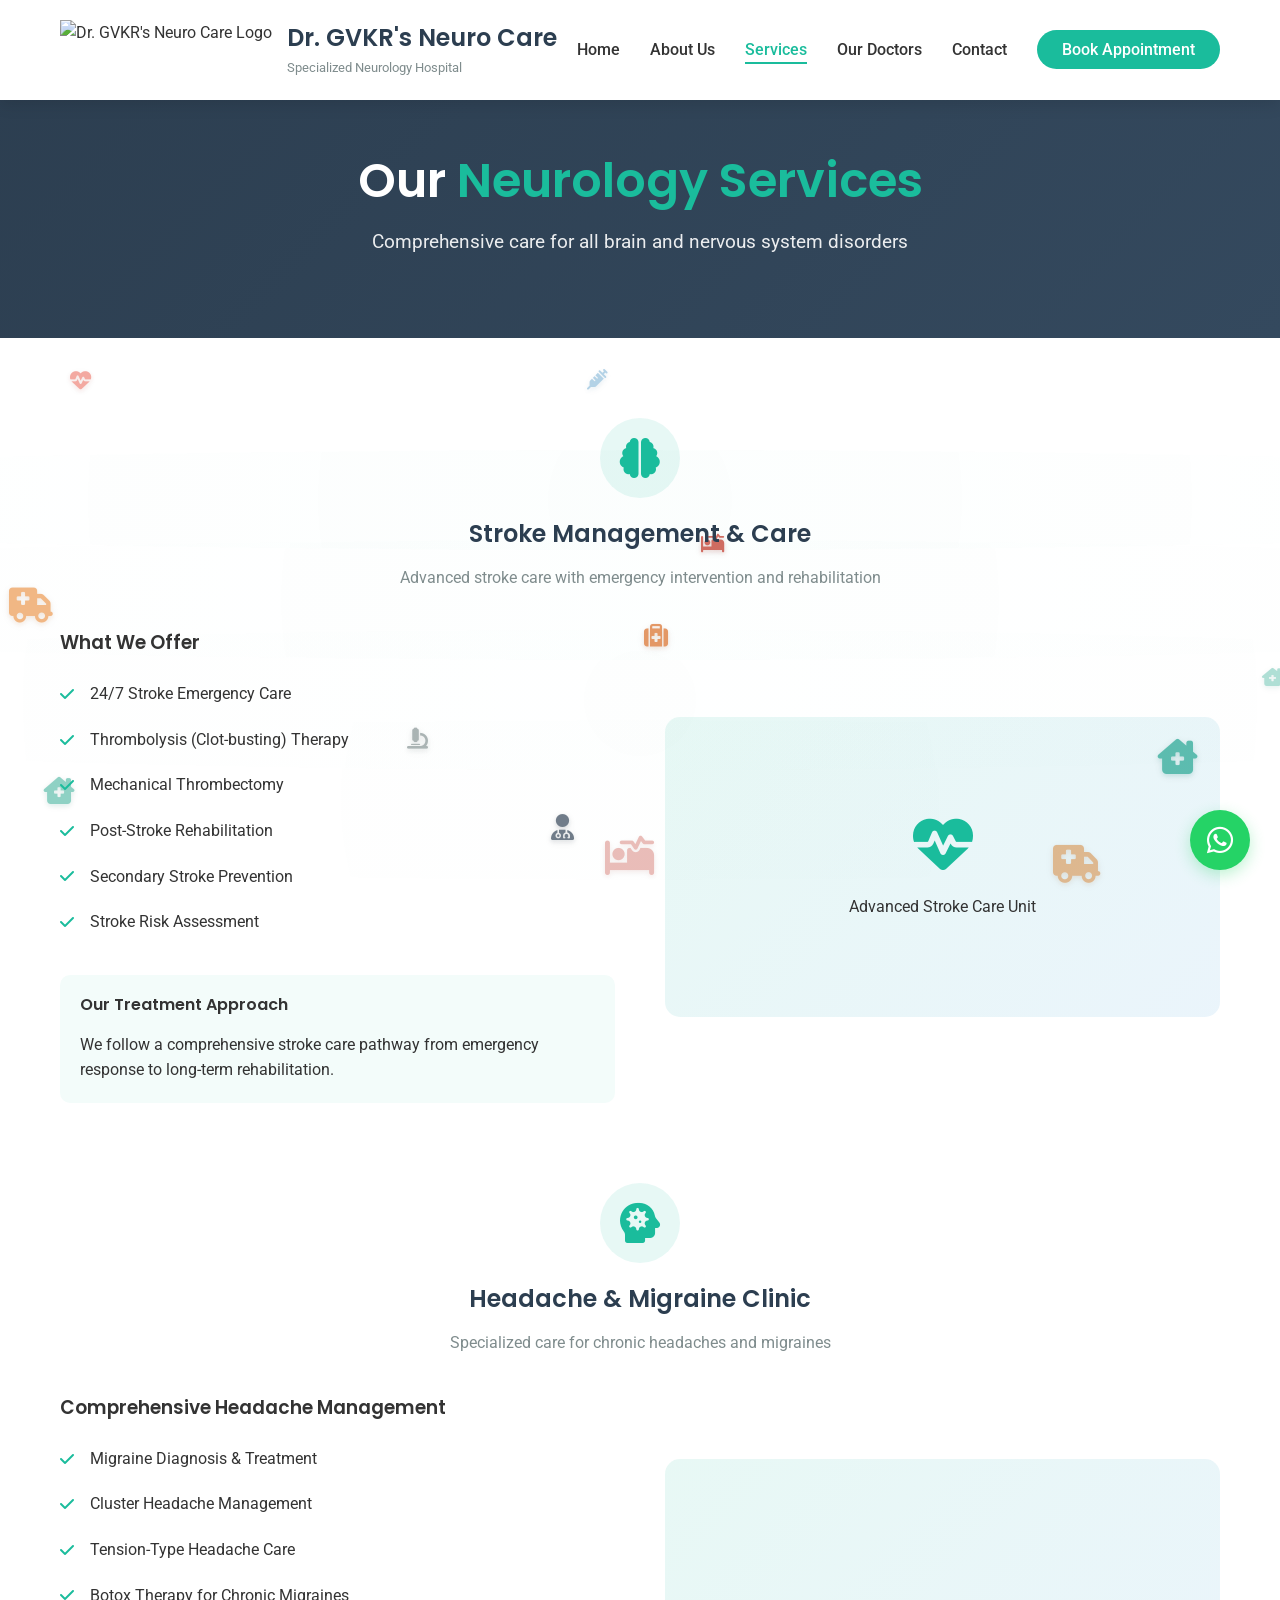
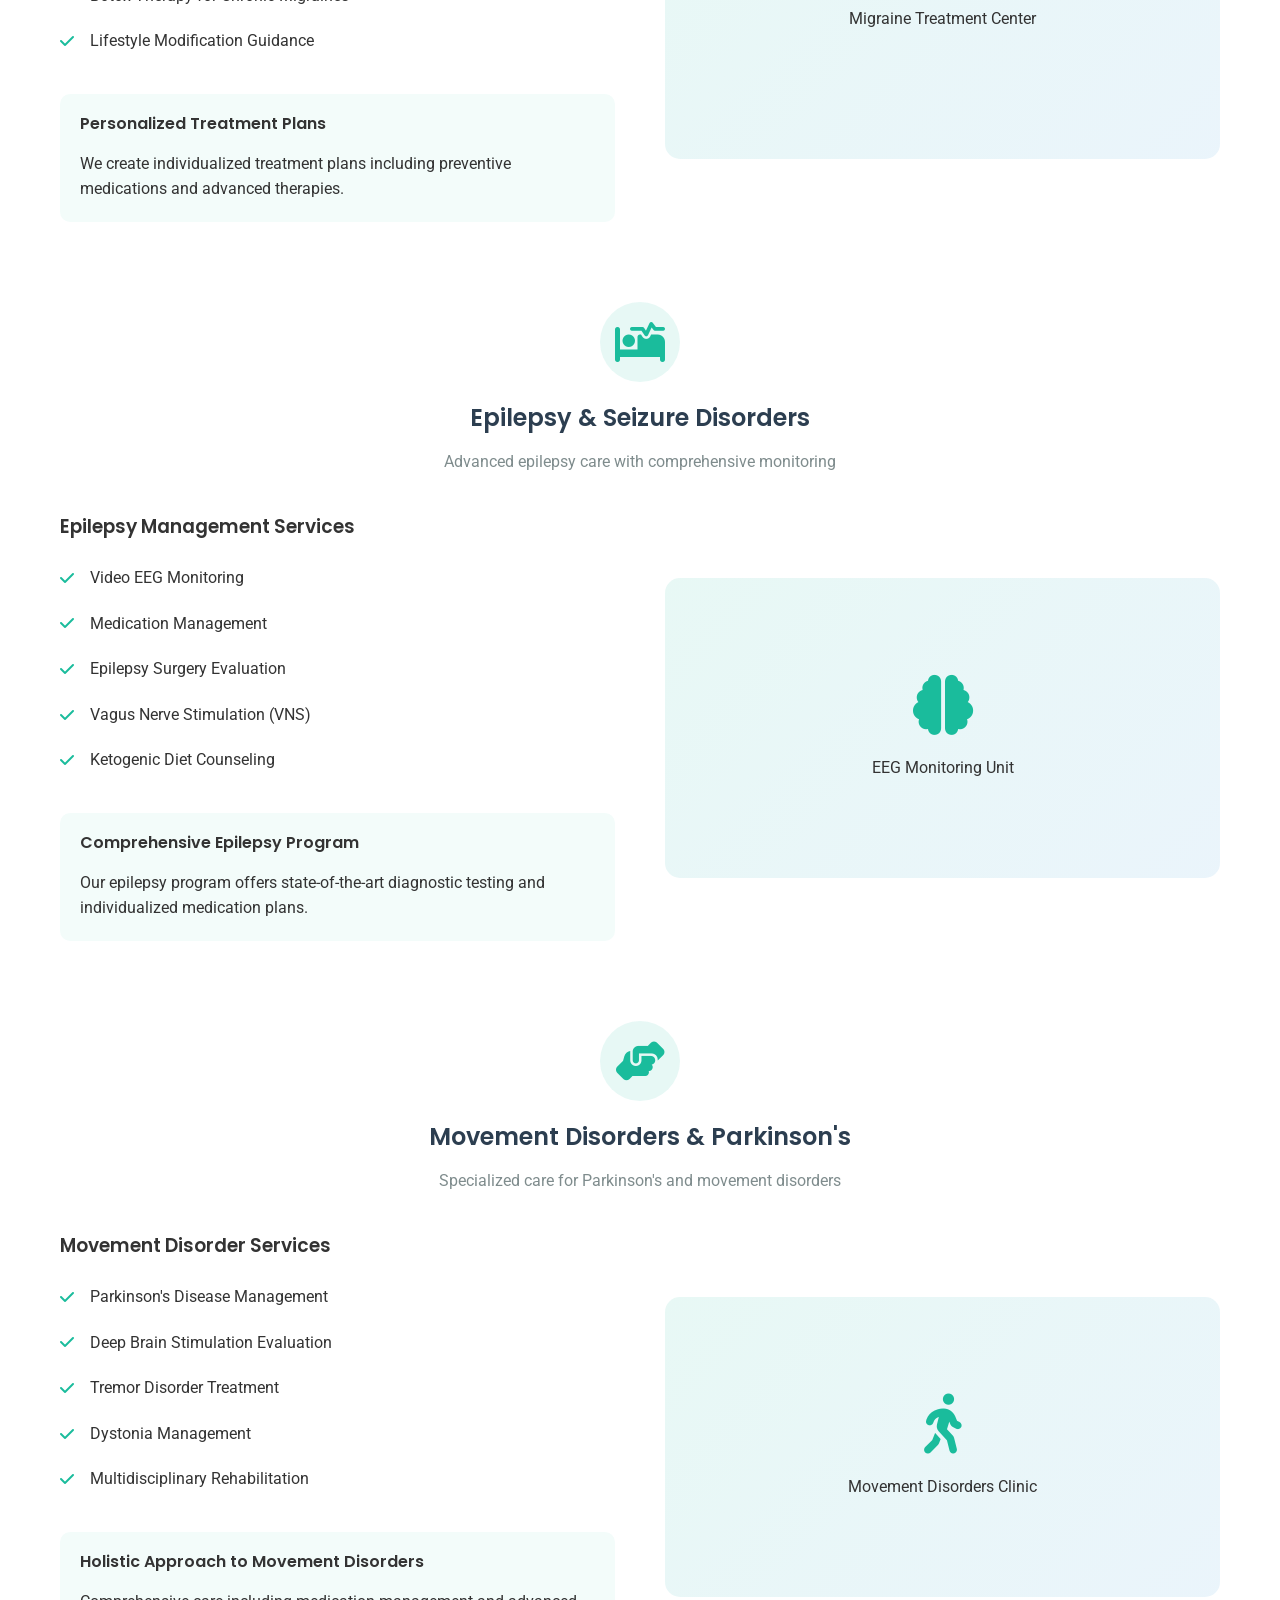
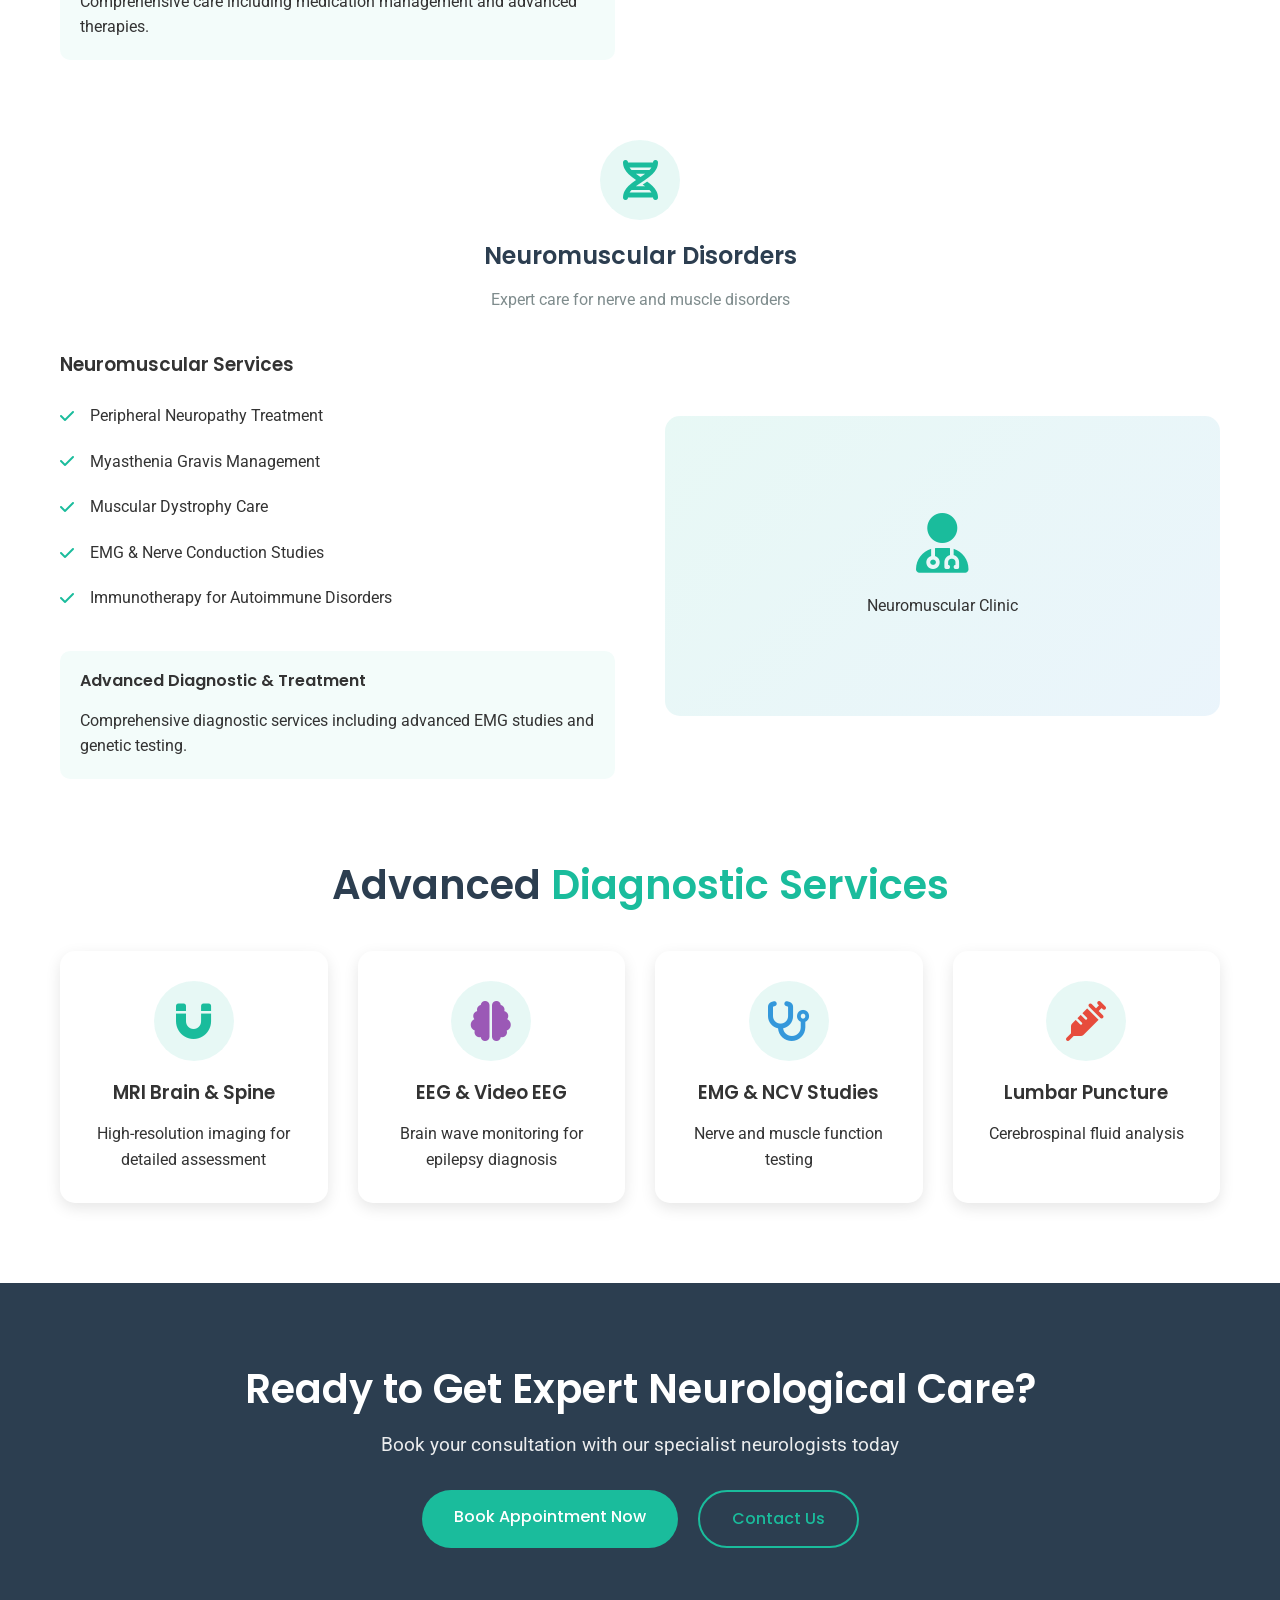
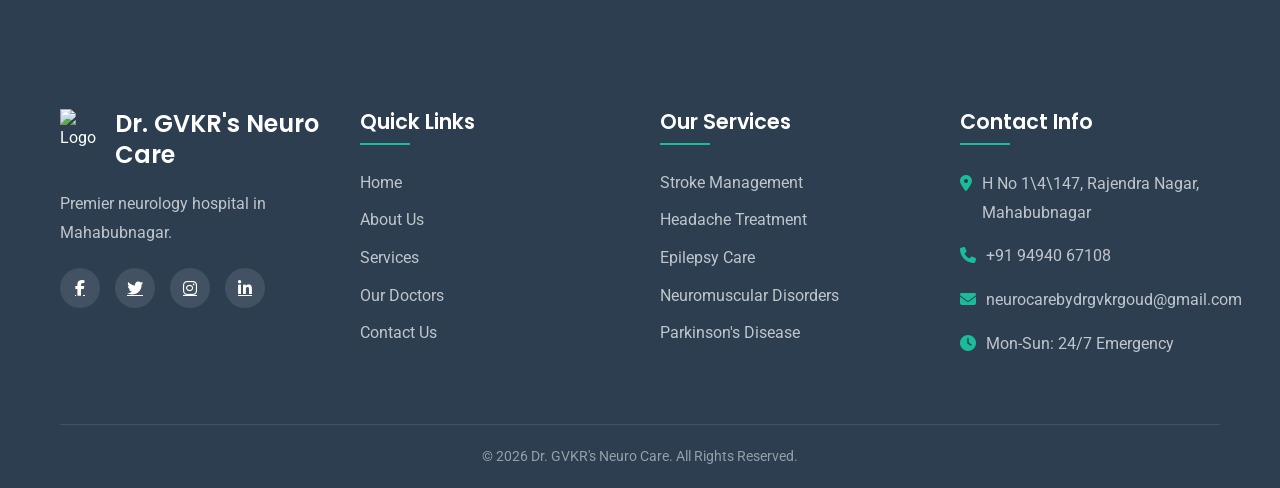
==== commit e4ebfe76: "Update services.html" ====
--- a/services.html
+++ b/services.html
@@ -100,7 +100,7 @@
                 <div class="footer-col"><div class="footer-logo"><img src="https://image2url.com/r2/default/images/1768673427917-c0f4e64e-9f88-4378-beea-47c9b34e2031.png" alt="Logo" class="logo"><h3>Dr. GVKR's Neuro Care</h3></div><p>Premier neurology hospital in Mahabubnagar.</p><div class="social-icons"><a href="#"><i class="fab fa-facebook-f"></i></a><a href="#"><i class="fab fa-twitter"></i></a><a href="#"><i class="fab fa-instagram"></i></a><a href="#"><i class="fab fa-linkedin-in"></i></a></div></div>
                 <div class="footer-col"><h4>Quick Links</h4><ul><li><a href="index.html">Home</a></li><li><a href="about.html">About Us</a></li><li><a href="services.html">Services</a></li><li><a href="doctors.html">Our Doctors</a></li><li><a href="contact.html">Contact Us</a></li></ul></div>
                 <div class="footer-col"><h4>Our Services</h4><ul><li><a href="services.html#stroke">Stroke Management</a></li><li><a href="services.html#headache">Headache Treatment</a></li><li><a href="services.html#epilepsy">Epilepsy Care</a></li><li><a href="services.html#neuromuscular">Neuromuscular Disorders</a></li><li><a href="services.html#parkinson">Parkinson's Disease</a></li></ul></div>
-                <div class="footer-col"><h4>Contact Info</h4><div class="contact-info"><p><i class="fas fa-map-marker-alt"></i> H No 1\4\147, Rajendra Nagar, Mahabubnagar</p><p><i class="fas fa-phone"></i> 094940 67108</p><p><i class="fas fa-envelope"></i> neurocarebydrgvkrgoud@gmail.com</p><p><i class="fas fa-clock"></i> Mon-Sun: 24/7 Emergency</p></div></div>
+                <div class="footer-col"><h4>Contact Info</h4><div class="contact-info"><p><i class="fas fa-map-marker-alt"></i> H No 1\4\147, Rajendra Nagar, Mahabubnagar</p><p><i class="fas fa-phone"></i> +91 94940 67108</p><p><i class="fas fa-envelope"></i> neurocarebydrgvkrgoud@gmail.com</p><p><i class="fas fa-clock"></i> Mon-Sun: 24/7 Emergency</p></div></div>
             </div>
             <div class="footer-bottom"><p>&copy; <span id="currentYear">2026</span> Dr. GVKR's Neuro Care. All Rights Reserved.</p></div>
         </div>
@@ -111,4 +111,4 @@
     <script src="js/script.js"></script>
     <script src="js/animations.js"></script>
 </body>
-</html>+</html>
